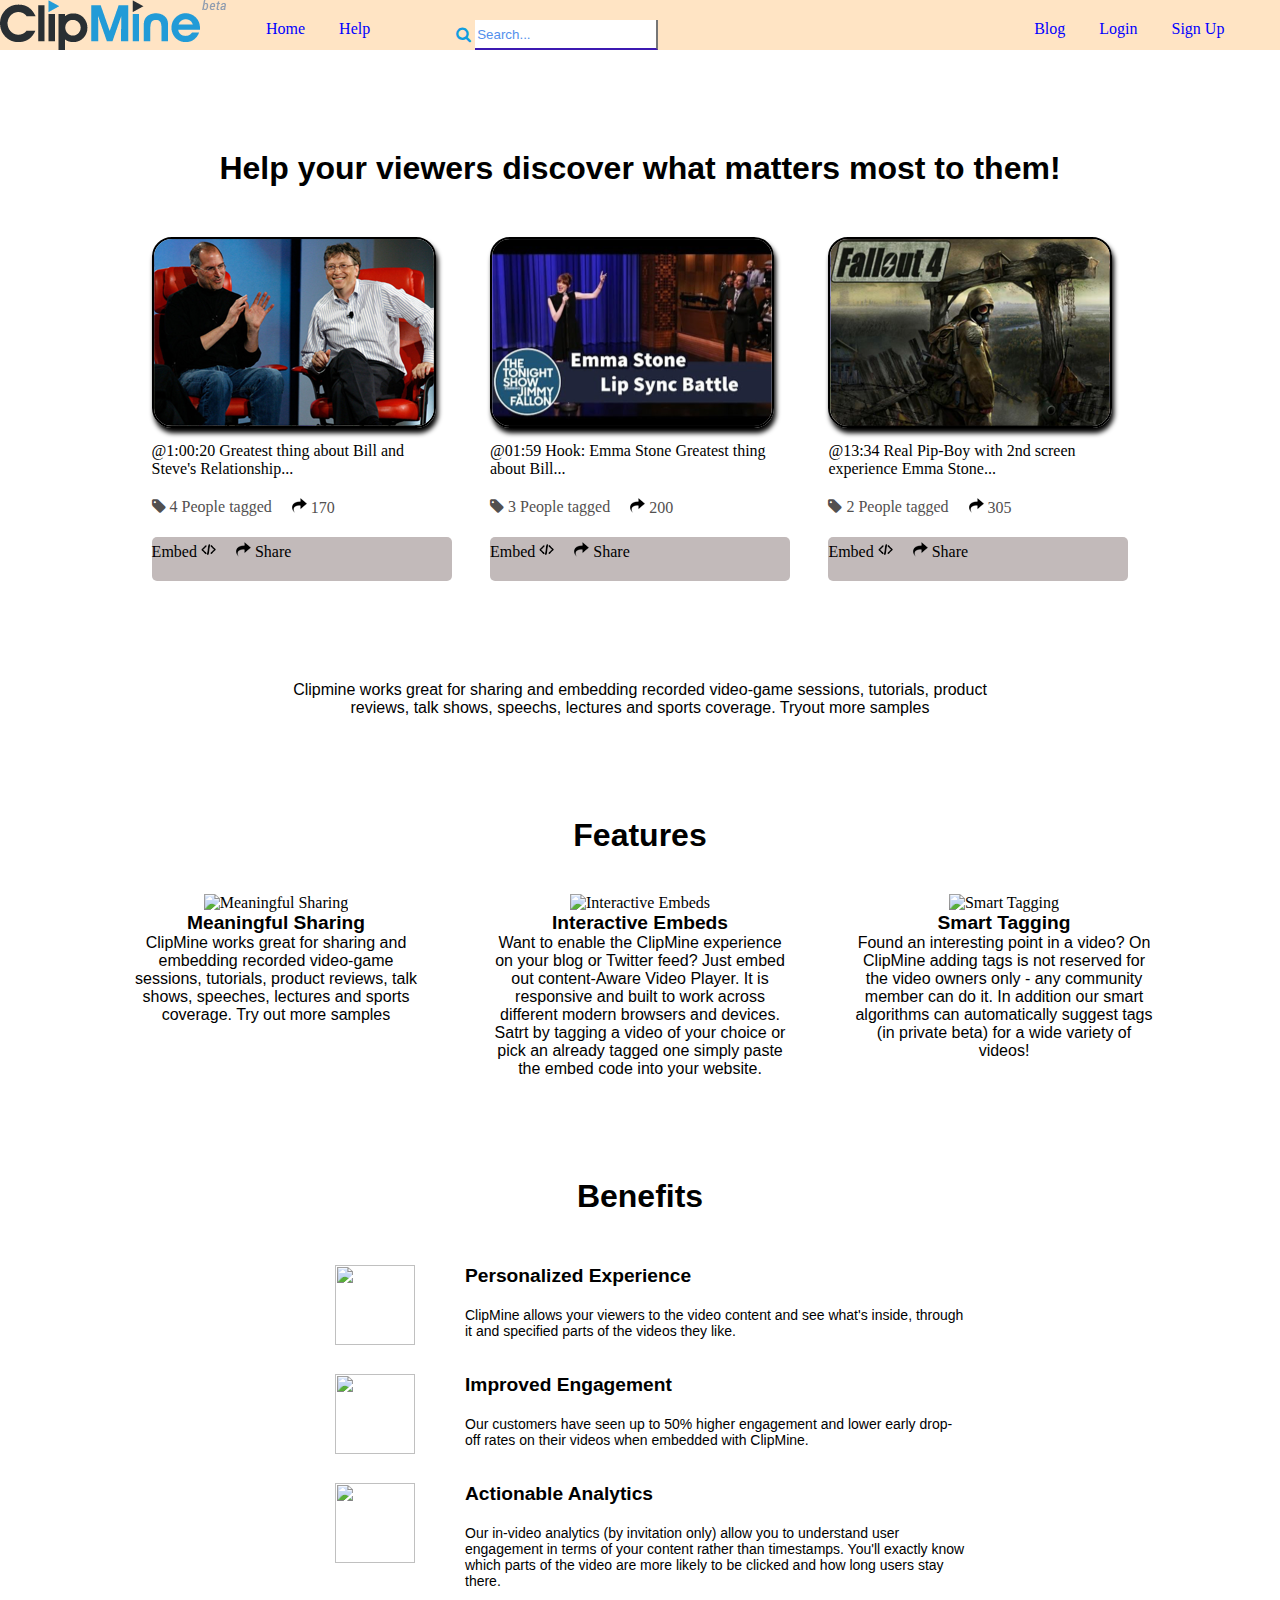
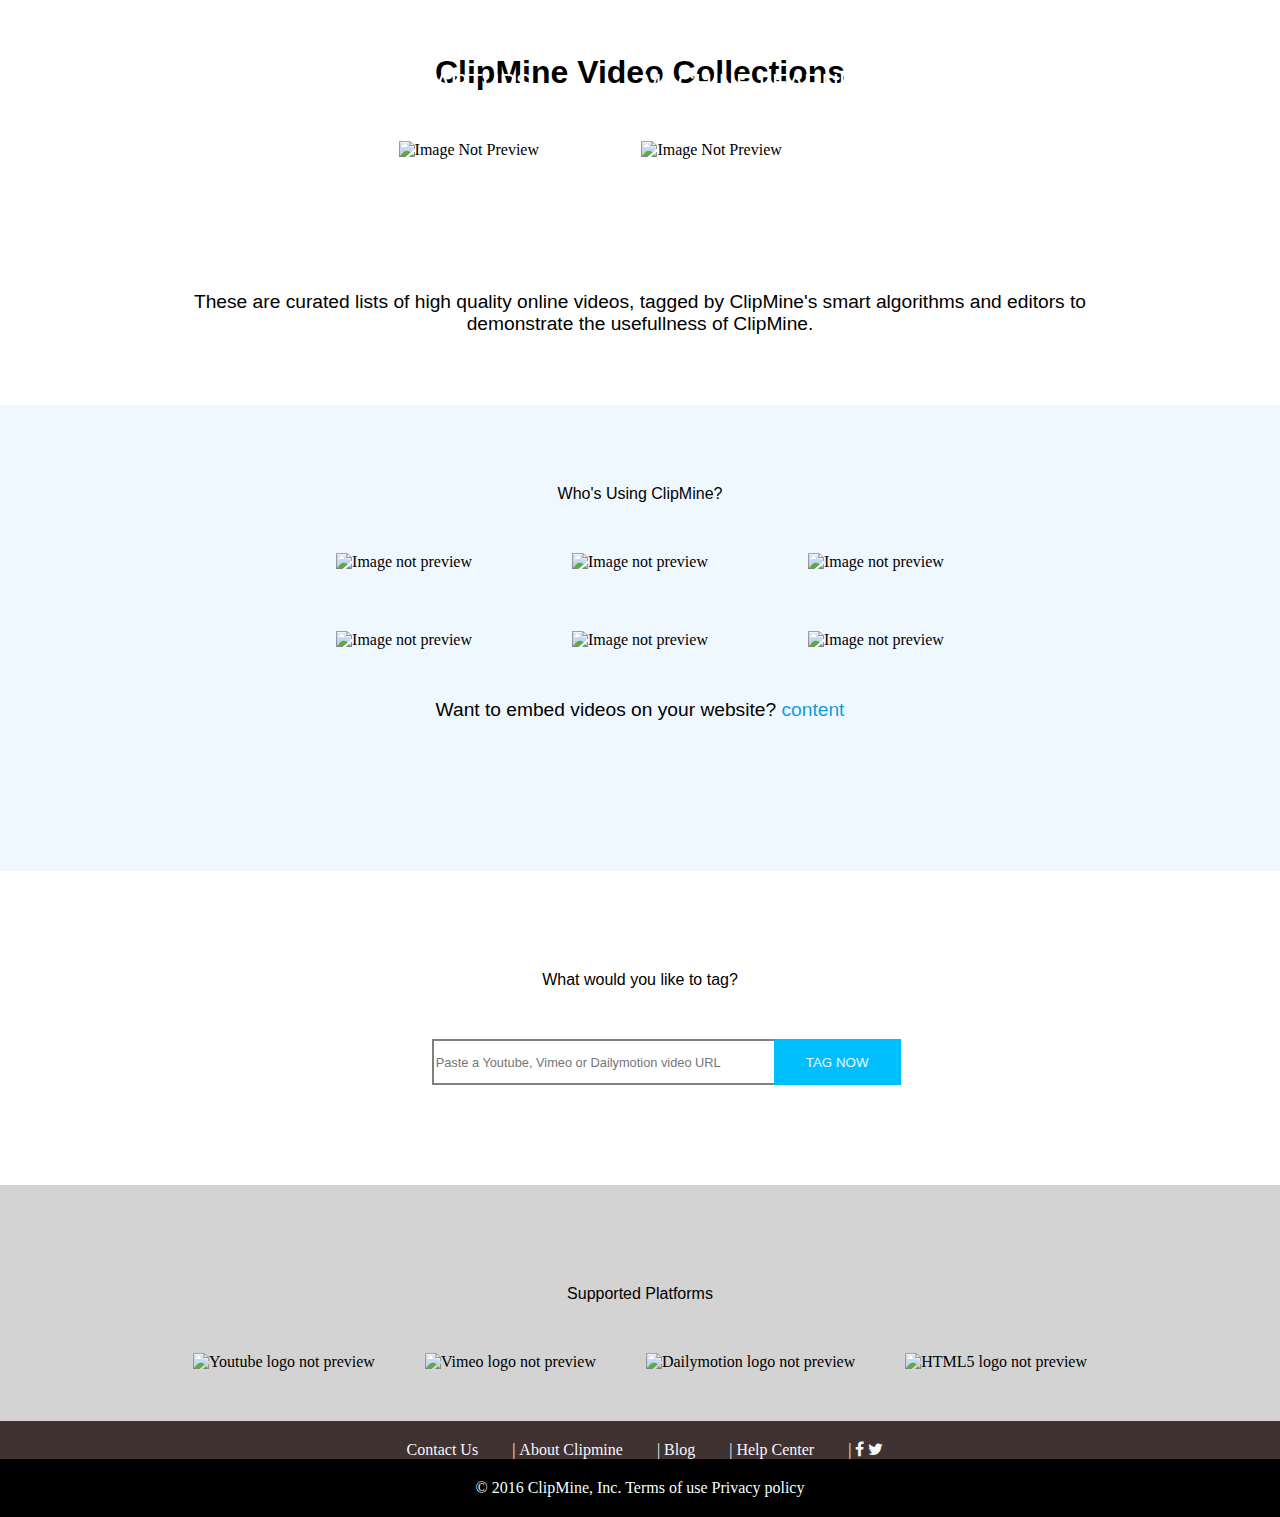
==== index.html @ 5105081b "Add files via upload" ====
<!DOCTYPE html>
<html lang="en">
  <head>
    <meta charset="UTF-8" />
    <meta http-equiv="X-UA-Compatible" content="IE=edge" />
    <meta name="author" content="Ali Ijaz" />
    <meta name="viewport" content="width=device-width, initial-scale=1.0" />
    <link rel="icon" href="embed/cm_logo_embed_66x40.png" />
    <link
      rel="stylesheet"
      href="https://cdnjs.cloudflare.com/ajax/libs/font-awesome/4.7.0/css/font-awesome.min.css"
    />
    <link rel="stylesheet" href="style.css" />
    <script src="link.js"></script>
    <title>ClipMine</title>
  </head>
  <body>
    <header class="header">
      <div class="menu-container">
        <img
          src="clipmine_logo_beta_226x50.png"
          alt="Image not preview"
          id="image-logo"
        />
        <nav class="menu-button">
          <ul>
            <li id="menu-button"><a href="#">Home</a></li>
            <li id="menu-button"><a href="#">Help</a></li>
          </ul>
        </nav>
        <form class="form-item__submit">
          <button type="submit" id="search-button">
            <li class="fa fa-search"></li>
          </button>
          <input
            type="search"
            name="search"
            placeholder="Search..."
            id="search-box"
            required
          />
        </form>
      </div>
      <div class="sign-buttons">
        <ul>
          <li><a href="#">Blog</a></li>
          <li><a href="#">Login</a></li>
          <li><a href="#">Sign Up</a></li>
        </ul>
      </div>
    </header>
    <main>
      <div class="video__des">
        <p id="container-title">
          <h6 id="heading7">Help your viewers discover what matters most to them!</h6>
        </p>
        <div class="video__boxes">
          <div class="video__box">
            <img
              src="video-gatesjobs_560x374.png"
              alt="Image not preview"
              id="image__video"
            />
            <p id="video__descrip">
              @1:00:20 Greatest thing about Bill and Steve's Relationship...
            </p>
            <div id="share__tagged">
              <div id="share__tagged__detail">
                <i class="fa fa-tag"></i> 4 People tagged
              </div>
              <div id="share__tagged__detail">
                <img
                  src="share-btn.png"
                  alt="Image not preview"
                  id="embed__img__size"
                />
                170
              </div>
            </div>
            <div id="share__tagged__color">
              <div id="share__tagged__detail">
                Embed
                <img
                  src="embed-btn.png"
                  alt="Image not preview"
                  id="embed__img__size"
                />
              </div>
              <div id="share__tagged__detail">
                <img
                  src="share-btn.png"
                  alt="Image not preview"
                  id="embed__img__size"
                />
                Share
              </div>
            </div>
          </div>
          <div class="video__box">
            <img
              src="video-emma_280x187.png"
              alt="Image not preview"
              id="image__video"
            />
            <p id="video__descrip">
              @01:59 Hook: Emma Stone Greatest thing about Bill...
            </p>
            <div id="share__tagged">
              <div id="share__tagged__detail">
                <i class="fa fa-tag"></i> 3 People tagged
              </div>
              <div id="share__tagged__detail">
                <img
                  src="share-btn.png"
                  alt="Image not preview"
                  id="embed__img__size"
                />
                200
              </div>
            </div>
            <div id="share__tagged__color">
              <div id="share__tagged__detail">
                Embed
                <img
                  src="embed-btn.png"
                  alt="Image not preview"
                  id="embed__img__size"
                />
              </div>
              <div id="share__tagged__detail">
                <img
                  src="share-btn.png"
                  alt="Image not preview"
                  id="embed__img__size"
                />
                Share
              </div>
            </div>
          </div>
          <div class="video__box">
            <img
              src="video-fallout_560x374.png"
              alt="Image not preview"
              id="image__video"
            />
            <p id="video__descrip">
              @13:34 Real Pip-Boy with 2nd screen experience Emma Stone...
            </p>
            <div id="share__tagged">
              <div id="share__tagged__detail">
                <i class="fa fa-tag"></i> 2 People tagged
              </div>
              <div id="share__tagged__detail">
                <img
                  src="share-btn.png"
                  alt="Image not preview"
                  id="embed__img__size"
                />
                305
              </div>
            </div>
            <div id="share__tagged__color">
              <div id="share__tagged__detail">
                Embed
                <img
                  src="embed-btn.png"
                  alt="Image not preview"
                  id="embed__img__size"
                />
              </div>
              <div id="share__tagged__detail">
                <img
                  src="share-btn.png"
                  alt="Image not preview"
                  id="embed__img__size"
                />
                Share
              </div>
            </div>
          </div>
        </div>
        <p id="container-title">
          Clipmine works great for sharing and embedding recorded video-game
          sessions, tutorials, product<br />
          reviews, talk shows, speechs, lectures and sports coverage. Tryout
          more samples
        </p>
      </div>
      <div class="features__container">
        <h6 id="heading7">Features</h6>
        <div class="features-container__boxes">
          <div class="feature__box">
            <img
              src="features/index-sharing_300x120.png"
              alt="Meaningful Sharing"
            />
            <h5>Meaningful Sharing</h5>
            <p id="detail-paragraph">
              ClipMine works great for sharing and embedding recorded video-game
              sessions, tutorials, product reviews, talk shows, speeches, lectures
              and sports coverage. Try out more samples
            </p>
          </div>
          <div class="feature__box">
            <img
              src="features/index-embeds_300x120.png"
              alt="Interactive Embeds"
            />
            <h5>Interactive Embeds</h5>
            <p id="detail-paragraph">
              Want to enable the ClipMine experience on your blog or Twitter feed?
              Just embed out content-Aware Video Player. It is responsive and
              built to work across different modern browsers and devices. Satrt by
              tagging a video of your choice or pick an already tagged one simply
              paste the embed code into your website.
            </p>
          </div>
          <div class="feature__box">
            <img src="features/index-tagging_300x120.png" alt="Smart Tagging" />
            <h5>Smart Tagging</h5>
            <p id="detail-paragraph">
              Found an interesting point in a video? On ClipMine adding tags is
              not reserved for the video owners only - any community member can do
              it. In addition our smart algorithms can automatically suggest tags
              (in private beta) for a wide variety of videos!
            </p>
          </div>
        </div>
      </div>
      <div class="benefits-container">
        <h6 id="heading7">Benefits</h6>
        <div class="benefits">
          <div class="benefit-image__Experience">
            <img
              src="benefits/index-benefit-personal_166x166.png"
              id="benefit-image"
            />
          </div>
          <div class="benefit-item2">
            <h5 id="benefits-heading">Personalized Experience</h5>
          </div>
          <div class="benefit-description">
            <p>
              ClipMine allows your viewers to the video content and see what's
              inside, through it and specified parts of the videos they like.
            </p>
          </div>
          <div class="benefit-image__Engagement">
            <img
              src="benefits/index-benefit-engagement_166x166.png"
              id="benefit-image"
            />
          </div>
          <div class="benefit-item2">
            <h5 id="benefits-heading">Improved Engagement</h5>
          </div>
          <div class="benefit-description">
            Our customers have seen up to 50% higher engagement and lower early
            drop-off rates on their videos when embedded with ClipMine.
          </div>
          <div class="benefit-image__Analytics">
            <img
              src="benefits/index-benefit-analytics_166x166.png"
              id="benefit-image"
            />
          </div>
          <div class="benefit-item2">
            <h5 id="benefits-heading">Actionable Analytics</h5>
          </div>
          <div class="benefit-description">
            Our in-video analytics (by invitation only) allow you to understand
            user engagement in terms of your content rather than timestamps.
            You'll exactly know which parts of the video are more likely to be
            clicked and how long users stay there.
          </div>
        </div>
      </div>
      <div class="Video-container">
        <h6 id="heading7">ClipMine Video Collections</h6>
        <div class="video__containers">
          <div class="video-container__clipmine">
            <img
              src="collections/collection-startup_460x184.png"
              alt="Image Not Preview"
              id="startup__img"
            />
            <div class="startup__detail">
              <p id="startup__detail__setting">Startups</p>
            </div>
          </div>
          <div class="Video-container__clipmine">
            <img
              src="collections/collection-ml_461x184.png"
              alt="Image Not Preview"
              id="startup__img"
            />
            <div class="startup__detail">
              <p id="startup__detail__setting">Machine Learning</p>
            </div>
          </div>
        </div>
      </div>
      <p id="clipmine__last__line">
        These are curated lists of high quality online videos, tagged by
        ClipMine's smart algorithms and editors to <br />
        demonstrate the usefullness of ClipMine.
      </p>
      <div class="content__image">
        <p id="container-title">Who's Using ClipMine?</p>
        <div class="mineclip-content__images">
          <img src="partners/partner-yc_215x94.png" alt="Image not preview" />
          <img
            src="partners/partner-blackbox_215x94.png"
            alt="Image not preview"
          />
          <img src="partners/partner-ucf_215x94.png" alt="Image not preview" />
          <img
            src="partners/partner-bothsides_215x94.png"
            alt="Image not preview"
          />
          <img src="partners/partner-cv_215x94.png" alt="Image not preview" />
          <img
            src="partners/partner-500startups_215x94.png"
            alt="Image not preview"
          />
        </div>
        <p id="container-title2">
          Want to embed videos on your website? <span id="span1">content</span>
        </p>
      </div>
      <form id="form__containers">
        <p id="container-title">What would you like to tag?</p>
        <div class="form__containers">
          <div class="form__input">
            <input
              type="url"
              name="url"
              placeholder="Paste a Youtube, Vimeo or Dailymotion video URL"
              id="input__tag"
              required
            />
          </div>
          <div class="form__input">
            <button type="submit" id="tag-now__btn">Tag Now</button>
          </div>
        </div>
      </form>
      <div class="platform">
        <p id="container-title">Supported Platforms</p>
        <div class="platforms__container">
          <div class="platform__container">
            <img
              src="platforms/platform-youtube_230x100.png"
              alt="Youtube logo not preview"
            />
          </div>
          <div class="platform__container">
            <img
              src="platforms/platform-vimeo_230x100.png"
              alt="Vimeo logo not preview"
            />
          </div>
          <div class="platform__container">
            <img
              src="platforms/platform-dailymotion_230x100.png"
              alt="Dailymotion logo not preview"
            />
          </div>
          <div class="platform__container">
            <img
              src="platforms/platform-html5_230x100.png"
              alt="HTML5 logo not preview"
            />
          </div>
        </div>
      </div>
    </main>
    <footer>
      <div class="contacts__info">
        <ul>
          <li id="contact-info">Contact Us</li>
          |
          <li id="contact-info">About Clipmine</li>
          |
          <li id="contact-info">Blog</li>
          |
          <li id="contact-info">Help Center</li>
          |
          <li id="contact-info">
            <i class="fa fa-facebook"></i> <i class="fa fa-twitter"></i>
          </li>
        </ul>
      </div>
      <div class="copyright__container">
        &copy; 2016 ClipMine, Inc. Terms of use Privacy policy
      </div>
    </footer>
  </body>
</html>
---- style.css ----
* {
  margin: 0;
}
.header {
  background-color: bisque;
}

.menu-container {
  display: flex;
  justify-content: left;
}

@media (max-width: 768px) {
  .menu-container {
    display: flex;
    flex-direction: column;
  }

  .sign-buttons {
    display: flex;
    flex-direction: column;
  }

  #image-logo {
    width: auto;
    height: auto;
  }

  .header {
    width: auto;
  }

  .video__boxes {
    display: flex;
    flex-wrap: wrap;
  }
  .video__box {
    margin-bottom: 50px;
  }

  #container-title {
    font-size: 1rem;
  }
}

nav {
  margin-top: 20px;
}
li {
  display: inline;
  margin-right: 30px;
}

a {
  color: blue;
  cursor: pointer;
  text-decoration: unset;
}

.form-item__submit {
  display: flex;
  justify-content: center;
  margin-left: 50px;
  margin-top: 20px;
  min-height: 20px;
}

#search-button {
  background: none;
  color: rgb(16, 157, 223);
  border: none;
  font-size: 1rem;
  width: 25px;
  cursor: pointer;
}

.sign-buttons {
  display: flex;
  justify-content: right;
  position: absolute !important;
  top: 20px !important;
  right: 2% !important;
  color: blue;
  cursor: pointer;
}

.container1 {
  margin-top: 0px;
}

.centered {
  position: absolute;
  top: 50%;
  left: 50%;
  transform: translate(-50%, -50%);
}

.centered {
  color: white;
  font-size: 20px;
  text-align: center;
  font-family: "Gill Sans", "Gill Sans MT", Calibri, "Trebuchet MS", sans-serif;
  line-height: 2rem;
}
.top-left-btn {
  padding: 0px;
  position: absolute;
  top: 2%;
  left: 17%;
}
.search-container {
  padding: 0px;
  position: absolute;
  top: 3%;
  left: 30%;
}
.top-right-btn {
  padding: 0px;
  position: absolute;
  top: 2%;
  right: 4%;
}
#signup-btn {
  background-color: rgb(83, 144, 236);
  width: 30%;
  height: 50px;
  border: none;
  color: white;
  font-size: 1rem;
  cursor: pointer;
}

#signup-btn:active {
  background-color: rgb(5, 77, 77);
}

#search-box {
  color: rgb(83, 144, 236);
  height: 30px;
  border-top: none;
  border-left: none;
  border-bottom: 2px double rgb(60, 25, 177);
}

#search-box::placeholder {
  color: rgb(83, 144, 236);
}

.video__des {
  margin-top: 100px;
}

.video__boxes {
  display: flex;
  justify-content: center;
  gap: 3%;
  margin-top: 50px;
  margin-bottom: 100px;
}

.video__box {
  width: 300px;
}

#image__video {
  border: 2px solid black;
  box-shadow: 2px 5px 5px black;
  border-radius: 20px;
}

#video__descrip {
  margin-top: 10px;
}

#share__tagged {
  display: flex;
  gap: 20px;
  margin-top: 20px;
  color: rgb(82, 80, 80);
}

#share__tagged__color {
  display: flex;
  gap: 20px;
  margin-top: 20px;
  background-color: rgb(194, 186, 186);
  padding-top: 5px;
  padding-bottom: 20px;
  border-radius: 5px;
  cursor: pointer;
}

#embed__img__size {
  width: 15px;
  height: 15px;
}

.features__container {
  margin-top: 100px;
}

.features-container__boxes {
  display: flex;
  justify-content: center;
  margin-top: 40px;
  gap: 5%;
}

@media (max-width: 768px) {
  .features-container__boxes {
    display: flex;
    flex-wrap: wrap;
  }

  .feature__box {
    margin-top: 50px;
  }
}

.feature__box {
  width: 300px;
  text-align: center;
}

#detail-paragraph {
  text-align: center;
  font-family: "Gill Sans", "Gill Sans MT", Calibri, "Trebuchet MS", sans-serif;
  font-size: 1rem;
}

h5 {
  text-align: center;
  font-size: 1.2rem;
  font-family: "Gill Sans", "Gill Sans MT", Calibri, "Trebuchet MS", sans-serif;
}

.benefits-container {
  margin-top: 100px;
}

#benefits-heading {
  text-align: left;
}

h6 {
  text-align: center;
  font-size: 2rem;
  font-family: "Gill Sans", "Gill Sans MT", Calibri, "Trebuchet MS", sans-serif;
}

.benefits {
  display: grid;
  grid-template-columns: 100px 500px;
  justify-content: center;
  column-gap: 50px;
  row-gap: 20px;
  margin-top: 50px;
  margin-bottom: 50px;
}

@media (max-width: 768px) {
  .benefits {
    display: flex;
    flex-wrap: wrap;
    width: 500px;
    margin: auto;
    margin-top: 50px !important;
    text-align: center;
  }
}

.benefit-image__Experience {
  grid-row-start: 1;
  grid-row-end: 3;
  justify-self: end;
}

.benefit-image__Engagement {
  grid-row-start: 3;
  grid-row-end: 5;
  justify-self: end;
}

.benefit-image__Analytics {
  grid-row-start: 5;
  grid-row-end: 7;
  justify-self: end;
}

.benefit-description {
  font-size: 14px;
  font-family: "Gill Sans", "Gill Sans MT", Calibri, "Trebuchet MS", sans-serif;
  padding-bottom: 15px;
}

#benefit-image {
  width: 80px;
  height: 80px;
}

.video__containers {
  justify-content: center;
  display: flex;
  align-items: center;
  margin-top: 50px;
  gap: 8%;
  /* width: auto; */
}

@media (max-width: 768px) {
  .video__containers {
    display: grid;
    grid-template-rows: auto;
    row-gap: 50%;
  }
}

#heading7 {
  text-align: center;
}

#startup__img {
  height: 150px;
  width: 350px;
}

#startup__detail__setting {
  margin-top: -90px;
  color: white;
  text-align: center;
  text-transform: uppercase;
  font-family: "Gill Sans", "Gill Sans MT", Calibri, "Trebuchet MS", sans-serif;
  font-size: 1.5rem;
}

#clipmine__last__line {
  margin-top: 150px;
  margin-bottom: 70px;
  text-align: center;
  font-family: "Gill Sans", "Gill Sans MT", Calibri, "Trebuchet MS", sans-serif;
  font-size: 1.2rem;
}

#container-title {
  text-align: center;
  font-family: "Gill Sans", "Gill Sans MT", Calibri, "Trebuchet MS", sans-serif;
  font-size: 1rem;
  margin-bottom: 50px;
  user-select: none;
}

#container-title2 {
  text-align: center;
  font-family: "Gill Sans", "Gill Sans MT", Calibri, "Trebuchet MS", sans-serif;
  font-size: 1.2rem;
  margin-top: 50px;
}

#span1 {
  color: rgb(16, 157, 223);
  cursor: pointer;
}

.content__image {
  background-color: aliceblue;
  padding-top: 80px;
  padding-bottom: 150px;
}

.mineclip-content__images {
  display: grid;
  grid-template-columns: auto auto auto;
  justify-content: center;
  column-gap: 100px;
  row-gap: 60px;
}

@media (max-width: 768px) {
  .mineclip-content__images {
    display: flex;
    flex-direction: column;
    align-items: center;
  }

  .mineclip-content__images > img {
    width: 250px;
    height: 150px;
  }
}

#container-title3 {
  text-align: center;
}

#form__containers {
  margin-top: 100px;
  margin-bottom: 100px;
}

.form__containers {
  display: flex;
  justify-content: center;
  gap: 127px;
}

#input__tag {
  height: 40px;
  width: 170%;
  border: 2px solid gray;
  font-size: 1rem;
}

#input__tag::placeholder {
  font-size: 0.8rem;
}

#tag-now__btn {
  height: 46px;
  width: 170%;
  background-color: deepskyblue;
  border: none;
  text-transform: uppercase;
  color: aliceblue;
  cursor: pointer;
}

#tag-now__btn:active {
  background-color: aqua;
}

.platform {
  justify-content: center;
  background-color: lightgray;
  padding-top: 100px;
  padding-bottom: 50px;
}

.platforms__container {
  display: flex;
  margin-top: 50px;
  justify-content: center;
  gap: 50px;
}

@media (max-width: 768px) {
  .platforms__container {
    display: flex;
    flex-wrap: wrap;
    gap: 5;
  }
}

.contacts__info {
  display: flex;
  justify-content: center;
  background-color: rgb(65, 50, 50);
  color: rgb(247, 247, 252);
  padding-top: 20px;
  padding-bottom: 0px;
}

@media (max-width: 768px) {
  .contacts__info {
    display: flex;
    flex-wrap: wrap;
  }
}

#contact-info {
  display: inline-block;
  cursor: pointer;
}

.copyright__container {
  padding-top: 20px;
  padding-bottom: 20px;
  background-color: black;
  color: azure;
  text-align: center;
}

img {
  user-select: none;
}
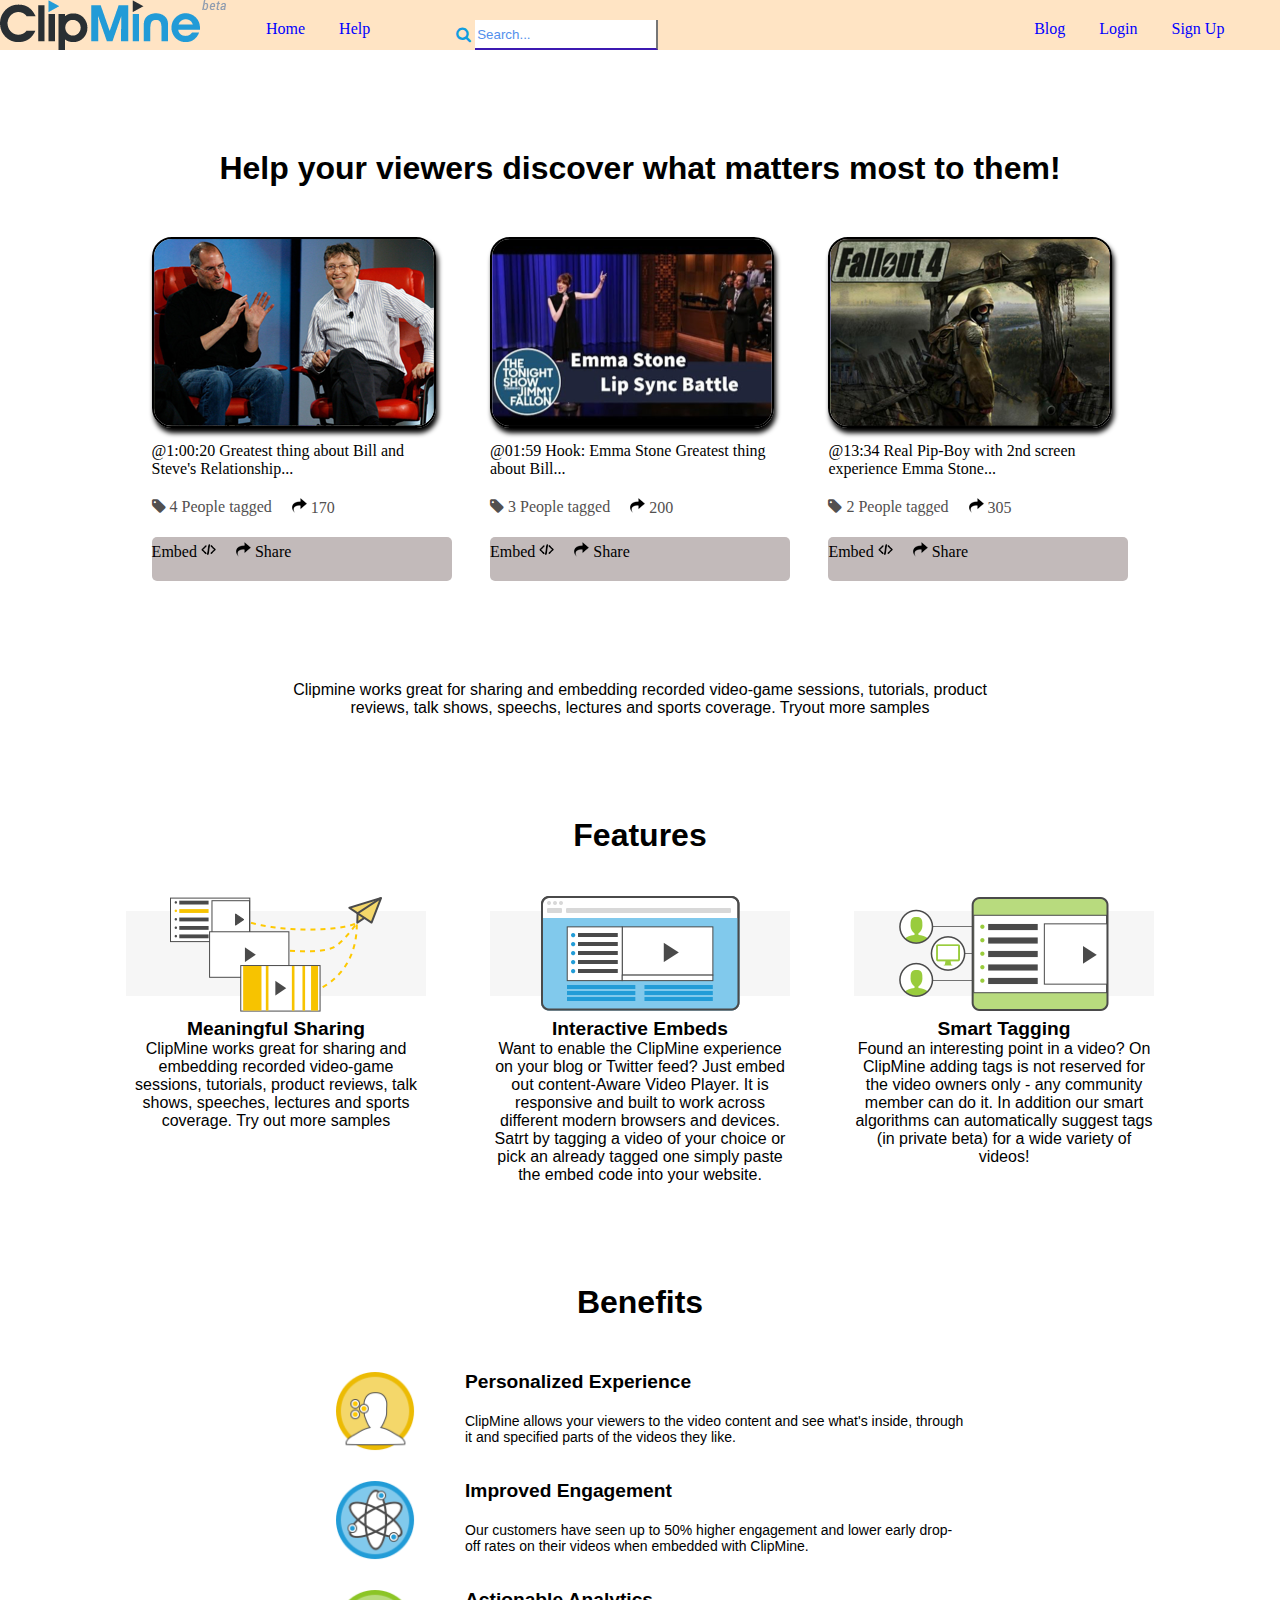
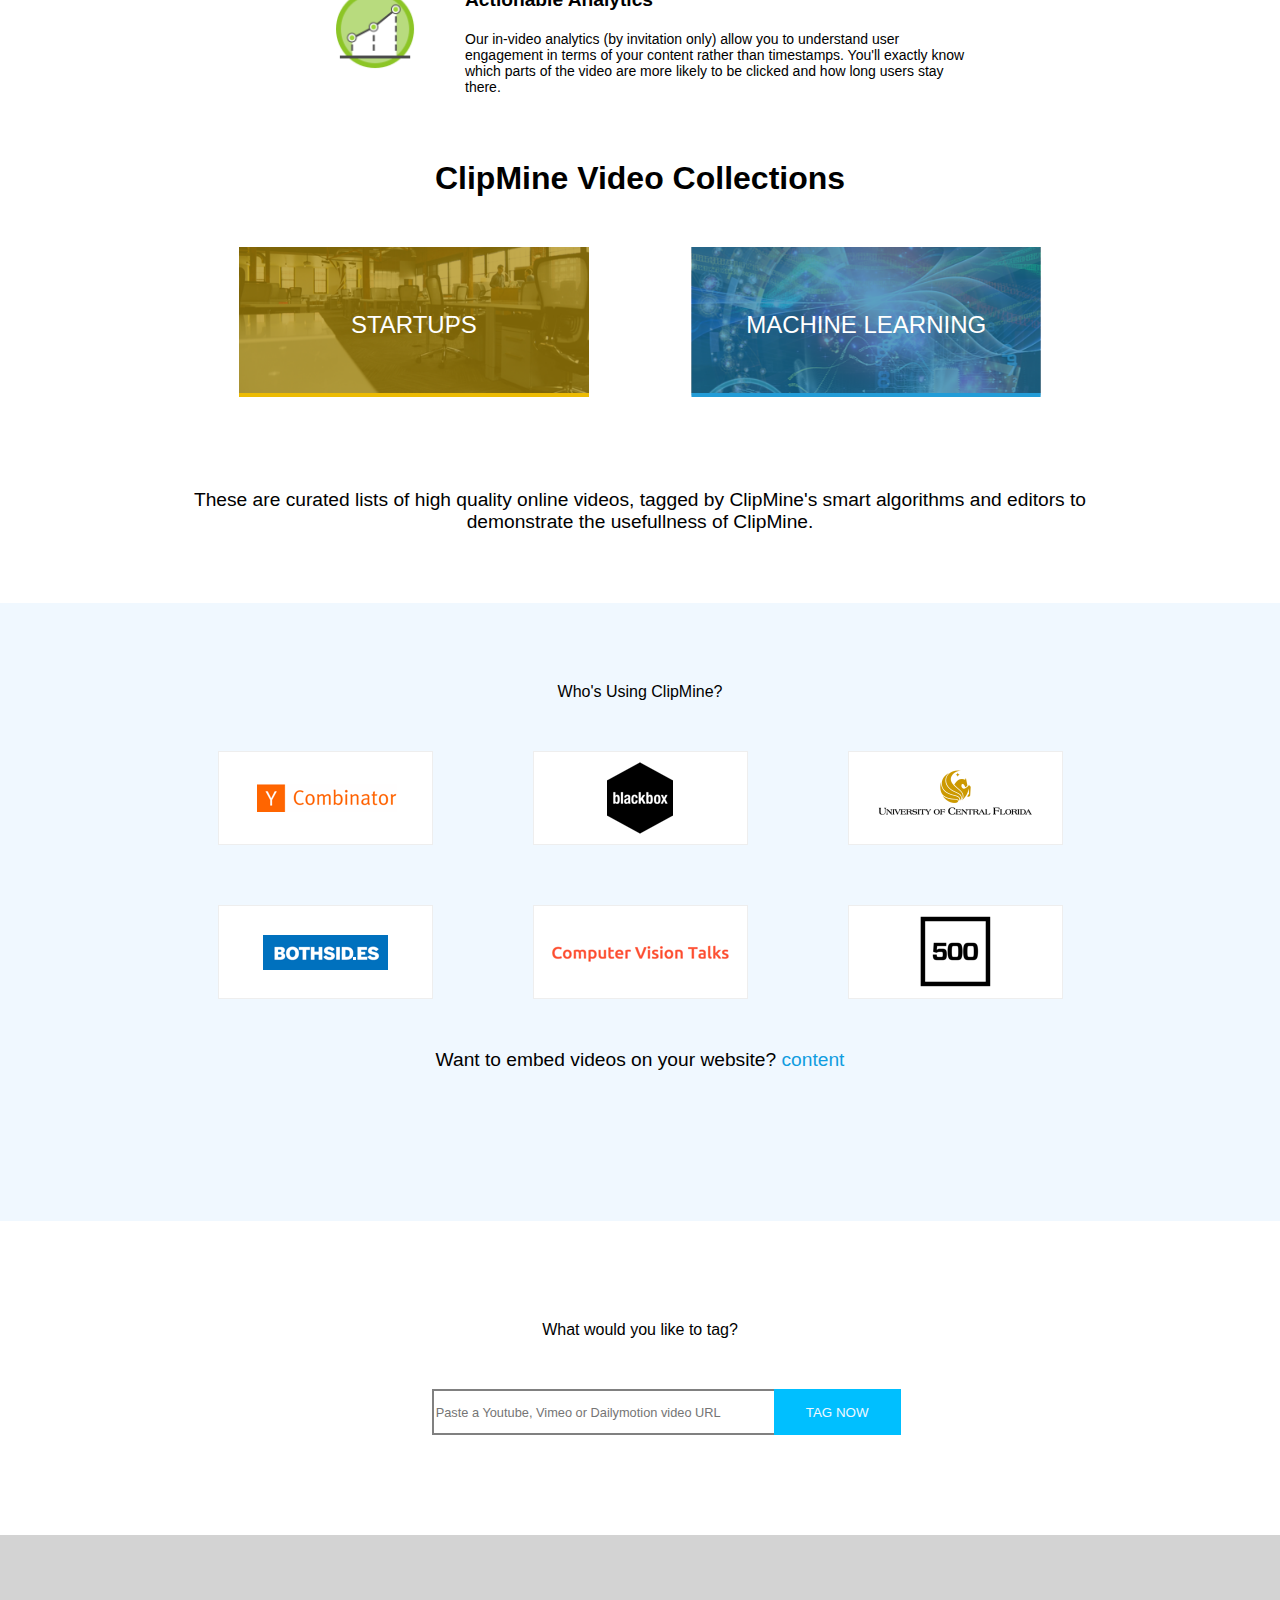
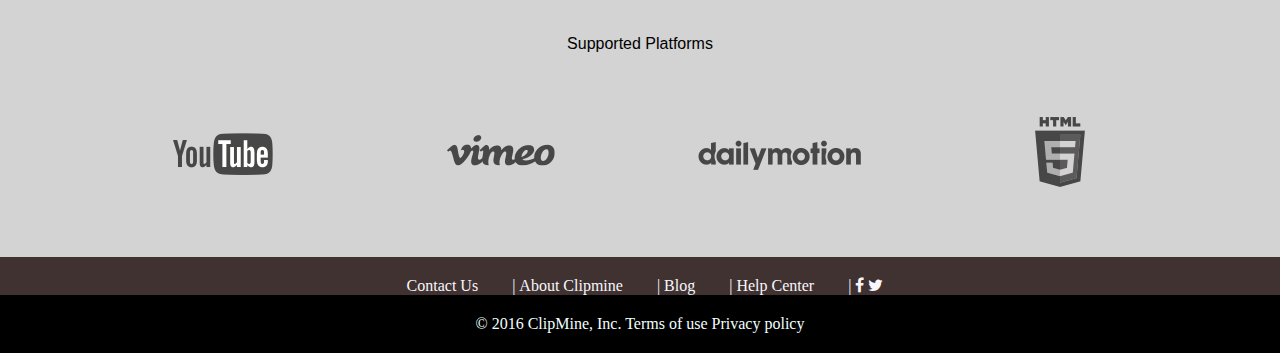
==== commit 6eea5a49: "intial changes" ====
--- a/index.html
+++ b/index.html
@@ -1,399 +1,397 @@
-<!DOCTYPE html>
-<html lang="en">
-  <head>
-    <meta charset="UTF-8" />
-    <meta http-equiv="X-UA-Compatible" content="IE=edge" />
-    <meta name="author" content="Ali Ijaz" />
-    <meta name="viewport" content="width=device-width, initial-scale=1.0" />
-    <link rel="icon" href="embed/cm_logo_embed_66x40.png" />
-    <link
-      rel="stylesheet"
-      href="https://cdnjs.cloudflare.com/ajax/libs/font-awesome/4.7.0/css/font-awesome.min.css"
-    />
-    <link rel="stylesheet" href="style.css" />
-    <script src="link.js"></script>
-    <title>ClipMine</title>
-  </head>
-  <body>
-    <header class="header">
-      <div class="menu-container">
-        <img
-          src="clipmine_logo_beta_226x50.png"
-          alt="Image not preview"
-          id="image-logo"
-        />
-        <nav class="menu-button">
-          <ul>
-            <li id="menu-button"><a href="#">Home</a></li>
-            <li id="menu-button"><a href="#">Help</a></li>
-          </ul>
-        </nav>
-        <form class="form-item__submit">
-          <button type="submit" id="search-button">
-            <li class="fa fa-search"></li>
-          </button>
-          <input
-            type="search"
-            name="search"
-            placeholder="Search..."
-            id="search-box"
-            required
-          />
-        </form>
-      </div>
-      <div class="sign-buttons">
-        <ul>
-          <li><a href="#">Blog</a></li>
-          <li><a href="#">Login</a></li>
-          <li><a href="#">Sign Up</a></li>
-        </ul>
-      </div>
-    </header>
-    <main>
-      <div class="video__des">
-        <p id="container-title">
-          <h6 id="heading7">Help your viewers discover what matters most to them!</h6>
-        </p>
-        <div class="video__boxes">
-          <div class="video__box">
-            <img
-              src="video-gatesjobs_560x374.png"
-              alt="Image not preview"
-              id="image__video"
-            />
-            <p id="video__descrip">
-              @1:00:20 Greatest thing about Bill and Steve's Relationship...
-            </p>
-            <div id="share__tagged">
-              <div id="share__tagged__detail">
-                <i class="fa fa-tag"></i> 4 People tagged
-              </div>
-              <div id="share__tagged__detail">
-                <img
-                  src="share-btn.png"
-                  alt="Image not preview"
-                  id="embed__img__size"
-                />
-                170
-              </div>
-            </div>
-            <div id="share__tagged__color">
-              <div id="share__tagged__detail">
-                Embed
-                <img
-                  src="embed-btn.png"
-                  alt="Image not preview"
-                  id="embed__img__size"
-                />
-              </div>
-              <div id="share__tagged__detail">
-                <img
-                  src="share-btn.png"
-                  alt="Image not preview"
-                  id="embed__img__size"
-                />
-                Share
-              </div>
-            </div>
-          </div>
-          <div class="video__box">
-            <img
-              src="video-emma_280x187.png"
-              alt="Image not preview"
-              id="image__video"
-            />
-            <p id="video__descrip">
-              @01:59 Hook: Emma Stone Greatest thing about Bill...
-            </p>
-            <div id="share__tagged">
-              <div id="share__tagged__detail">
-                <i class="fa fa-tag"></i> 3 People tagged
-              </div>
-              <div id="share__tagged__detail">
-                <img
-                  src="share-btn.png"
-                  alt="Image not preview"
-                  id="embed__img__size"
-                />
-                200
-              </div>
-            </div>
-            <div id="share__tagged__color">
-              <div id="share__tagged__detail">
-                Embed
-                <img
-                  src="embed-btn.png"
-                  alt="Image not preview"
-                  id="embed__img__size"
-                />
-              </div>
-              <div id="share__tagged__detail">
-                <img
-                  src="share-btn.png"
-                  alt="Image not preview"
-                  id="embed__img__size"
-                />
-                Share
-              </div>
-            </div>
-          </div>
-          <div class="video__box">
-            <img
-              src="video-fallout_560x374.png"
-              alt="Image not preview"
-              id="image__video"
-            />
-            <p id="video__descrip">
-              @13:34 Real Pip-Boy with 2nd screen experience Emma Stone...
-            </p>
-            <div id="share__tagged">
-              <div id="share__tagged__detail">
-                <i class="fa fa-tag"></i> 2 People tagged
-              </div>
-              <div id="share__tagged__detail">
-                <img
-                  src="share-btn.png"
-                  alt="Image not preview"
-                  id="embed__img__size"
-                />
-                305
-              </div>
-            </div>
-            <div id="share__tagged__color">
-              <div id="share__tagged__detail">
-                Embed
-                <img
-                  src="embed-btn.png"
-                  alt="Image not preview"
-                  id="embed__img__size"
-                />
-              </div>
-              <div id="share__tagged__detail">
-                <img
-                  src="share-btn.png"
-                  alt="Image not preview"
-                  id="embed__img__size"
-                />
-                Share
-              </div>
-            </div>
-          </div>
-        </div>
-        <p id="container-title">
-          Clipmine works great for sharing and embedding recorded video-game
-          sessions, tutorials, product<br />
-          reviews, talk shows, speechs, lectures and sports coverage. Tryout
-          more samples
-        </p>
-      </div>
-      <div class="features__container">
-        <h6 id="heading7">Features</h6>
-        <div class="features-container__boxes">
-          <div class="feature__box">
-            <img
-              src="features/index-sharing_300x120.png"
-              alt="Meaningful Sharing"
-            />
-            <h5>Meaningful Sharing</h5>
-            <p id="detail-paragraph">
-              ClipMine works great for sharing and embedding recorded video-game
-              sessions, tutorials, product reviews, talk shows, speeches, lectures
-              and sports coverage. Try out more samples
-            </p>
-          </div>
-          <div class="feature__box">
-            <img
-              src="features/index-embeds_300x120.png"
-              alt="Interactive Embeds"
-            />
-            <h5>Interactive Embeds</h5>
-            <p id="detail-paragraph">
-              Want to enable the ClipMine experience on your blog or Twitter feed?
-              Just embed out content-Aware Video Player. It is responsive and
-              built to work across different modern browsers and devices. Satrt by
-              tagging a video of your choice or pick an already tagged one simply
-              paste the embed code into your website.
-            </p>
-          </div>
-          <div class="feature__box">
-            <img src="features/index-tagging_300x120.png" alt="Smart Tagging" />
-            <h5>Smart Tagging</h5>
-            <p id="detail-paragraph">
-              Found an interesting point in a video? On ClipMine adding tags is
-              not reserved for the video owners only - any community member can do
-              it. In addition our smart algorithms can automatically suggest tags
-              (in private beta) for a wide variety of videos!
-            </p>
-          </div>
-        </div>
-      </div>
-      <div class="benefits-container">
-        <h6 id="heading7">Benefits</h6>
-        <div class="benefits">
-          <div class="benefit-image__Experience">
-            <img
-              src="benefits/index-benefit-personal_166x166.png"
-              id="benefit-image"
-            />
-          </div>
-          <div class="benefit-item2">
-            <h5 id="benefits-heading">Personalized Experience</h5>
-          </div>
-          <div class="benefit-description">
-            <p>
-              ClipMine allows your viewers to the video content and see what's
-              inside, through it and specified parts of the videos they like.
-            </p>
-          </div>
-          <div class="benefit-image__Engagement">
-            <img
-              src="benefits/index-benefit-engagement_166x166.png"
-              id="benefit-image"
-            />
-          </div>
-          <div class="benefit-item2">
-            <h5 id="benefits-heading">Improved Engagement</h5>
-          </div>
-          <div class="benefit-description">
-            Our customers have seen up to 50% higher engagement and lower early
-            drop-off rates on their videos when embedded with ClipMine.
-          </div>
-          <div class="benefit-image__Analytics">
-            <img
-              src="benefits/index-benefit-analytics_166x166.png"
-              id="benefit-image"
-            />
-          </div>
-          <div class="benefit-item2">
-            <h5 id="benefits-heading">Actionable Analytics</h5>
-          </div>
-          <div class="benefit-description">
-            Our in-video analytics (by invitation only) allow you to understand
-            user engagement in terms of your content rather than timestamps.
-            You'll exactly know which parts of the video are more likely to be
-            clicked and how long users stay there.
-          </div>
-        </div>
-      </div>
-      <div class="Video-container">
-        <h6 id="heading7">ClipMine Video Collections</h6>
-        <div class="video__containers">
-          <div class="video-container__clipmine">
-            <img
-              src="collections/collection-startup_460x184.png"
-              alt="Image Not Preview"
-              id="startup__img"
-            />
-            <div class="startup__detail">
-              <p id="startup__detail__setting">Startups</p>
-            </div>
-          </div>
-          <div class="Video-container__clipmine">
-            <img
-              src="collections/collection-ml_461x184.png"
-              alt="Image Not Preview"
-              id="startup__img"
-            />
-            <div class="startup__detail">
-              <p id="startup__detail__setting">Machine Learning</p>
-            </div>
-          </div>
-        </div>
-      </div>
-      <p id="clipmine__last__line">
-        These are curated lists of high quality online videos, tagged by
-        ClipMine's smart algorithms and editors to <br />
-        demonstrate the usefullness of ClipMine.
-      </p>
-      <div class="content__image">
-        <p id="container-title">Who's Using ClipMine?</p>
-        <div class="mineclip-content__images">
-          <img src="partners/partner-yc_215x94.png" alt="Image not preview" />
-          <img
-            src="partners/partner-blackbox_215x94.png"
-            alt="Image not preview"
-          />
-          <img src="partners/partner-ucf_215x94.png" alt="Image not preview" />
-          <img
-            src="partners/partner-bothsides_215x94.png"
-            alt="Image not preview"
-          />
-          <img src="partners/partner-cv_215x94.png" alt="Image not preview" />
-          <img
-            src="partners/partner-500startups_215x94.png"
-            alt="Image not preview"
-          />
-        </div>
-        <p id="container-title2">
-          Want to embed videos on your website? <span id="span1">content</span>
-        </p>
-      </div>
-      <form id="form__containers">
-        <p id="container-title">What would you like to tag?</p>
-        <div class="form__containers">
-          <div class="form__input">
-            <input
-              type="url"
-              name="url"
-              placeholder="Paste a Youtube, Vimeo or Dailymotion video URL"
-              id="input__tag"
-              required
-            />
-          </div>
-          <div class="form__input">
-            <button type="submit" id="tag-now__btn">Tag Now</button>
-          </div>
-        </div>
-      </form>
-      <div class="platform">
-        <p id="container-title">Supported Platforms</p>
-        <div class="platforms__container">
-          <div class="platform__container">
-            <img
-              src="platforms/platform-youtube_230x100.png"
-              alt="Youtube logo not preview"
-            />
-          </div>
-          <div class="platform__container">
-            <img
-              src="platforms/platform-vimeo_230x100.png"
-              alt="Vimeo logo not preview"
-            />
-          </div>
-          <div class="platform__container">
-            <img
-              src="platforms/platform-dailymotion_230x100.png"
-              alt="Dailymotion logo not preview"
-            />
-          </div>
-          <div class="platform__container">
-            <img
-              src="platforms/platform-html5_230x100.png"
-              alt="HTML5 logo not preview"
-            />
-          </div>
-        </div>
-      </div>
-    </main>
-    <footer>
-      <div class="contacts__info">
-        <ul>
-          <li id="contact-info">Contact Us</li>
-          |
-          <li id="contact-info">About Clipmine</li>
-          |
-          <li id="contact-info">Blog</li>
-          |
-          <li id="contact-info">Help Center</li>
-          |
-          <li id="contact-info">
-            <i class="fa fa-facebook"></i> <i class="fa fa-twitter"></i>
-          </li>
-        </ul>
-      </div>
-      <div class="copyright__container">
-        &copy; 2016 ClipMine, Inc. Terms of use Privacy policy
-      </div>
-    </footer>
-  </body>
-</html>
+<!DOCTYPE html>
+<html lang="en">
+  <head>
+    <meta charset="UTF-8" />
+    <meta http-equiv="X-UA-Compatible" content="IE=edge" />
+    <meta name="author" content="Ali Ijaz" />
+    <meta name="viewport" content="width=device-width, initial-scale=1.0" />
+    <link rel="icon" href="embed/cm_logo_embed_66x40.png" />
+    <link
+      rel="stylesheet"
+      href="https://cdnjs.cloudflare.com/ajax/libs/font-awesome/4.7.0/css/font-awesome.min.css"
+    />
+    <link rel="stylesheet" href="style.css" />
+    <title>ClipMine</title>
+  </head>
+  <body>
+    <header class="header">
+      <div class="menu-container">
+        <img
+          src="clipmine_logo_beta_226x50.png"
+          alt="Image not preview"
+          id="image-logo"
+        />
+        <nav class="menu-button">
+          <ul>
+            <li id="menu-button"><a href="#">Home</a></li>
+            <li id="menu-button"><a href="#">Help</a></li>
+          </ul>
+        </nav>
+        <form class="form-item__submit">
+          <button type="submit" id="search-button">
+            <li class="fa fa-search"></li>
+          </button>
+          <input
+            type="search"
+            name="search"
+            placeholder="Search..."
+            id="search-box"
+            required
+          />
+        </form>
+      </div>
+      <div class="sign-buttons">
+        <ul>
+          <li><a href="#">Blog</a></li>
+          <li><a href="#">Login</a></li>
+          <li><a href="#">Sign Up</a></li>
+        </ul>
+      </div>
+    </header>
+    <main>
+      <div class="video__des">
+        <p id="container-title">
+          <h6 id="heading7">Help your viewers discover what matters most to them!</h6>
+        </p>
+        <div class="video__boxes">
+          <div class="video__box">
+            <img
+              src="video-gatesjobs_560x374.png"
+              alt="Image not preview"
+              id="image__video"
+            />
+            <p id="video__descrip">
+              @1:00:20 Greatest thing about Bill and Steve's Relationship...
+            </p>
+            <div id="share__tagged">
+              <div id="share__tagged__detail">
+                <i class="fa fa-tag"></i> 4 People tagged
+              </div>
+              <div id="share__tagged__detail">
+                <img
+                  src="share-btn.png"
+                  alt="Image not preview"
+                  id="embed__img__size"
+                />
+                170
+              </div>
+            </div>
+            <div id="share__tagged__color">
+              <div id="share__tagged__detail">
+                Embed
+                <img
+                  src="embed-btn.png"
+                  alt="Image not preview"
+                  id="embed__img__size"
+                />
+              </div>
+              <div id="share__tagged__detail">
+                <img
+                  src="share-btn.png"
+                  alt="Image not preview"
+                  id="embed__img__size"
+                />
+                Share
+              </div>
+            </div>
+          </div>
+          <div class="video__box">
+            <img
+              src="video-emma_280x187.png"
+              alt="Image not preview"
+              id="image__video"
+            />
+            <p id="video__descrip">
+              @01:59 Hook: Emma Stone Greatest thing about Bill...
+            </p>
+            <div id="share__tagged">
+              <div id="share__tagged__detail">
+                <i class="fa fa-tag"></i> 3 People tagged
+              </div>
+              <div id="share__tagged__detail">
+                <img
+                  src="share-btn.png"
+                  alt="Image not preview"
+                  id="embed__img__size"
+                />
+                200
+              </div>
+            </div>
+            <div id="share__tagged__color">
+              <div id="share__tagged__detail">
+                Embed
+                <img
+                  src="embed-btn.png"
+                  alt="Image not preview"
+                  id="embed__img__size"
+                />
+              </div>
+              <div id="share__tagged__detail">
+                <img
+                  src="share-btn.png"
+                  alt="Image not preview"
+                  id="embed__img__size"
+                />
+                Share
+              </div>
+            </div>
+          </div>
+          <div class="video__box">
+            <img
+              src="video-fallout_560x374.png"
+              alt="Image not preview"
+              id="image__video"
+            />
+            <p id="video__descrip">
+              @13:34 Real Pip-Boy with 2nd screen experience Emma Stone...
+            </p>
+            <div id="share__tagged">
+              <div id="share__tagged__detail">
+                <i class="fa fa-tag"></i> 2 People tagged
+              </div>
+              <div id="share__tagged__detail">
+                <img
+                  src="share-btn.png"
+                  alt="Image not preview"
+                  id="embed__img__size"
+                />
+                305
+              </div>
+            </div>
+            <div id="share__tagged__color">
+              <div id="share__tagged__detail">
+                Embed
+                <img
+                  src="embed-btn.png"
+                  alt="Image not preview"
+                  id="embed__img__size"
+                />
+              </div>
+              <div id="share__tagged__detail">
+                <img
+                  src="share-btn.png"
+                  alt="Image not preview"
+                  id="embed__img__size"
+                />
+                Share
+              </div>
+            </div>
+          </div>
+        </div>
+        <p id="container-title">
+          Clipmine works great for sharing and embedding recorded video-game
+          sessions, tutorials, product<br />
+          reviews, talk shows, speechs, lectures and sports coverage. Tryout
+          more samples
+        </p>
+      </div>
+    <div class="features__container">
+      <h6 id="heading7">Features</h6>
+      <div class="features-container__boxes">
+        <div class="feature__box">
+          <img
+            src="features/index-sharing_300x120.png"
+            alt="Meaningful Sharing"
+          />
+          <h5>Meaningful Sharing</h5>
+          <p id="detail-paragraph">
+            ClipMine works great for sharing and embedding recorded video-game
+            sessions, tutorials, product reviews, talk shows, speeches, lectures
+            and sports coverage. Try out more samples
+          </p>
+        </div>
+        <div class="feature__box">
+          <img
+            src="features/index-embeds_300x120.png"
+            alt="Interactive Embeds"
+          />
+          <h5>Interactive Embeds</h5>
+          <p id="detail-paragraph">
+            Want to enable the ClipMine experience on your blog or Twitter feed?
+            Just embed out content-Aware Video Player. It is responsive and
+            built to work across different modern browsers and devices. Satrt by
+            tagging a video of your choice or pick an already tagged one simply
+            paste the embed code into your website.
+          </p>
+        </div>
+        <div class="feature__box">
+          <img src="features/index-tagging_300x120.png" alt="Smart Tagging" />
+          <h5>Smart Tagging</h5>
+          <p id="detail-paragraph">
+            Found an interesting point in a video? On ClipMine adding tags is
+            not reserved for the video owners only - any community member can do
+            it. In addition our smart algorithms can automatically suggest tags
+            (in private beta) for a wide variety of videos!
+          </p>
+        </div>
+      </div>
+    </div>
+    <div class="benefits-container">
+      <h6 id="heading7">Benefits</h6>
+      <div class="benefits">
+        <div class="benefit-image__Experience">
+          <img
+            src="benefits/index-benefit-personal_166x166.png"
+            id="benefit-image"
+          />
+        </div>
+        <div class="benefit-item2">
+          <h5 id="benefits-heading">Personalized Experience</h5>
+        </div>
+        <div class="benefit-description">
+          <p>
+            ClipMine allows your viewers to the video content and see what's
+            inside, through it and specified parts of the videos they like.
+          </p>
+        </div>
+        <div class="benefit-image__Engagement">
+          <img
+            src="benefits/index-benefit-engagement_166x166.png"
+            id="benefit-image"
+          />
+        </div>
+        <div class="benefit-item2">
+          <h5 id="benefits-heading">Improved Engagement</h5>
+        </div>
+        <div class="benefit-description">
+          Our customers have seen up to 50% higher engagement and lower early
+          drop-off rates on their videos when embedded with ClipMine.
+        </div>
+        <div class="benefit-image__Analytics">
+          <img
+            src="benefits/index-benefit-analytics_166x166.png"
+            id="benefit-image"
+          />
+        </div>
+        <div class="benefit-item2">
+          <h5 id="benefits-heading">Actionable Analytics</h5>
+        </div>
+        <div class="benefit-description">
+          Our in-video analytics (by invitation only) allow you to understand
+          user engagement in terms of your content rather than timestamps.
+          You'll exactly know which parts of the video are more likely to be
+          clicked and how long users stay there.
+        </div>
+      </div>
+    </div>
+    <div class="Video-container">
+      <h6 id="heading7">ClipMine Video Collections</h6>
+      <div class="video__containers">
+        <div class="video-container__clipmine">
+          <img
+            src="collections/collection-startup_460x184.png"
+            alt="Image Not Preview"
+            id="startup__img"
+          />
+          <div class="startup__detail">
+            <p id="startup__detail__setting">Startups</p>
+          </div>
+        </div>
+        <div class="Video-container__clipmine">
+          <img
+            src="collections/collection-ml_461x184.png"
+            alt="Image Not Preview"
+            id="startup__img"
+          />
+          <div class="startup__detail">
+            <p id="startup__detail__setting">Machine Learning</p>
+          </div>
+        </div>
+      </div>
+    </div>
+    <p id="clipmine__last__line">
+      These are curated lists of high quality online videos, tagged by
+      ClipMine's smart algorithms and editors to <br />
+      demonstrate the usefullness of ClipMine.
+    </p>
+    <div class="content__image">
+      <p id="container-title">Who's Using ClipMine?</p>
+      <div class="mineclip-content__images">
+        <img src="partners/partner-yc_215x94.png" alt="Image not preview" />
+        <img
+          src="partners/partner-blackbox_215x94.png"
+          alt="Image not preview"
+        />
+        <img src="partners/partner-ucf_215x94.png" alt="Image not preview" />
+        <img
+          src="partners/partner-bothsides_215x94.png"
+          alt="Image not preview"
+        />
+        <img src="partners/partner-cv_215x94.png" alt="Image not preview" />
+        <img
+          src="partners/partner-500startups_215x94.png"
+          alt="Image not preview"
+        />
+      </div>
+      <p id="container-title2">
+        Want to embed videos on your website? <span id="span1">content</span>
+      </p>
+    </div>
+    <form id="form__containers">
+      <p id="container-title">What would you like to tag?</p>
+      <div class="form__containers">
+        <div class="form__input">
+          <input
+            type="url"
+            name="url"
+            placeholder="Paste a Youtube, Vimeo or Dailymotion video URL"
+            id="input__tag"
+            required
+          />
+        </div>
+        <div class="form__input">
+          <button type="submit" id="tag-now__btn">Tag Now</button>
+        </div>
+      </div>
+    </form>
+    <div class="platform">
+      <p id="container-title">Supported Platforms</p>
+      <div class="platforms__container">
+        <div class="platform__container">
+          <img
+            src="platforms/platform-youtube_230x100.png"
+            alt="Youtube logo not preview"
+          />
+        </div>
+        <div class="platform__container">
+          <img
+            src="platforms/platform-vimeo_230x100.png"
+            alt="Vimeo logo not preview"
+          />
+        </div>
+        <div class="platform__container">
+          <img
+            src="platforms/platform-dailymotion_230x100.png"
+            alt="Dailymotion logo not preview"
+          />
+        </div>
+        <div class="platform__container">
+          <img
+            src="platforms/platform-html5_230x100.png"
+            alt="HTML5 logo not preview"
+          />
+        </div>
+      </div>
+    </div>
+    <div class="contacts__info">
+      <ul>
+        <li id="contact-info">Contact Us</li>
+        |
+        <li id="contact-info">About Clipmine</li>
+        |
+        <li id="contact-info">Blog</li>
+        |
+        <li id="contact-info">Help Center</li>
+        |
+        <li id="contact-info">
+          <i class="fa fa-facebook"></i> <i class="fa fa-twitter"></i>
+        </li>
+      </ul>
+    </div>
+    <footer>
+      <div class="copyright__container">
+        &copy; 2016 ClipMine, Inc. Terms of use Privacy policy
+      </div>
+    </footer>
+  </body>
+</html>
--- a/style.css
+++ b/style.css
@@ -1,484 +1,435 @@
-* {
-  margin: 0;
-}
-.header {
-  background-color: bisque;
-}
-
-.menu-container {
-  display: flex;
-  justify-content: left;
-}
-
-@media (max-width: 768px) {
-  .menu-container {
-    display: flex;
-    flex-direction: column;
-  }
-
-  .sign-buttons {
-    display: flex;
-    flex-direction: column;
-  }
-
-  #image-logo {
-    width: auto;
-    height: auto;
-  }
-
-  .header {
-    width: auto;
-  }
-
-  .video__boxes {
-    display: flex;
-    flex-wrap: wrap;
-  }
-  .video__box {
-    margin-bottom: 50px;
-  }
-
-  #container-title {
-    font-size: 1rem;
-  }
-}
-
-nav {
-  margin-top: 20px;
-}
-li {
-  display: inline;
-  margin-right: 30px;
-}
-
-a {
-  color: blue;
-  cursor: pointer;
-  text-decoration: unset;
-}
-
-.form-item__submit {
-  display: flex;
-  justify-content: center;
-  margin-left: 50px;
-  margin-top: 20px;
-  min-height: 20px;
-}
-
-#search-button {
-  background: none;
-  color: rgb(16, 157, 223);
-  border: none;
-  font-size: 1rem;
-  width: 25px;
-  cursor: pointer;
-}
-
-.sign-buttons {
-  display: flex;
-  justify-content: right;
-  position: absolute !important;
-  top: 20px !important;
-  right: 2% !important;
-  color: blue;
-  cursor: pointer;
-}
-
-.container1 {
-  margin-top: 0px;
-}
-
-.centered {
-  position: absolute;
-  top: 50%;
-  left: 50%;
-  transform: translate(-50%, -50%);
-}
-
-.centered {
-  color: white;
-  font-size: 20px;
-  text-align: center;
-  font-family: "Gill Sans", "Gill Sans MT", Calibri, "Trebuchet MS", sans-serif;
-  line-height: 2rem;
-}
-.top-left-btn {
-  padding: 0px;
-  position: absolute;
-  top: 2%;
-  left: 17%;
-}
-.search-container {
-  padding: 0px;
-  position: absolute;
-  top: 3%;
-  left: 30%;
-}
-.top-right-btn {
-  padding: 0px;
-  position: absolute;
-  top: 2%;
-  right: 4%;
-}
-#signup-btn {
-  background-color: rgb(83, 144, 236);
-  width: 30%;
-  height: 50px;
-  border: none;
-  color: white;
-  font-size: 1rem;
-  cursor: pointer;
-}
-
-#signup-btn:active {
-  background-color: rgb(5, 77, 77);
-}
-
-#search-box {
-  color: rgb(83, 144, 236);
-  height: 30px;
-  border-top: none;
-  border-left: none;
-  border-bottom: 2px double rgb(60, 25, 177);
-}
-
-#search-box::placeholder {
-  color: rgb(83, 144, 236);
-}
-
-.video__des {
-  margin-top: 100px;
-}
-
-.video__boxes {
-  display: flex;
-  justify-content: center;
-  gap: 3%;
-  margin-top: 50px;
-  margin-bottom: 100px;
-}
-
-.video__box {
-  width: 300px;
-}
-
-#image__video {
-  border: 2px solid black;
-  box-shadow: 2px 5px 5px black;
-  border-radius: 20px;
-}
-
-#video__descrip {
-  margin-top: 10px;
-}
-
-#share__tagged {
-  display: flex;
-  gap: 20px;
-  margin-top: 20px;
-  color: rgb(82, 80, 80);
-}
-
-#share__tagged__color {
-  display: flex;
-  gap: 20px;
-  margin-top: 20px;
-  background-color: rgb(194, 186, 186);
-  padding-top: 5px;
-  padding-bottom: 20px;
-  border-radius: 5px;
-  cursor: pointer;
-}
-
-#embed__img__size {
-  width: 15px;
-  height: 15px;
-}
-
-.features__container {
-  margin-top: 100px;
-}
-
-.features-container__boxes {
-  display: flex;
-  justify-content: center;
-  margin-top: 40px;
-  gap: 5%;
-}
-
-@media (max-width: 768px) {
-  .features-container__boxes {
-    display: flex;
-    flex-wrap: wrap;
-  }
-
-  .feature__box {
-    margin-top: 50px;
-  }
-}
-
-.feature__box {
-  width: 300px;
-  text-align: center;
-}
-
-#detail-paragraph {
-  text-align: center;
-  font-family: "Gill Sans", "Gill Sans MT", Calibri, "Trebuchet MS", sans-serif;
-  font-size: 1rem;
-}
-
-h5 {
-  text-align: center;
-  font-size: 1.2rem;
-  font-family: "Gill Sans", "Gill Sans MT", Calibri, "Trebuchet MS", sans-serif;
-}
-
-.benefits-container {
-  margin-top: 100px;
-}
-
-#benefits-heading {
-  text-align: left;
-}
-
-h6 {
-  text-align: center;
-  font-size: 2rem;
-  font-family: "Gill Sans", "Gill Sans MT", Calibri, "Trebuchet MS", sans-serif;
-}
-
-.benefits {
-  display: grid;
-  grid-template-columns: 100px 500px;
-  justify-content: center;
-  column-gap: 50px;
-  row-gap: 20px;
-  margin-top: 50px;
-  margin-bottom: 50px;
-}
-
-@media (max-width: 768px) {
-  .benefits {
-    display: flex;
-    flex-wrap: wrap;
-    width: 500px;
-    margin: auto;
-    margin-top: 50px !important;
-    text-align: center;
-  }
-}
-
-.benefit-image__Experience {
-  grid-row-start: 1;
-  grid-row-end: 3;
-  justify-self: end;
-}
-
-.benefit-image__Engagement {
-  grid-row-start: 3;
-  grid-row-end: 5;
-  justify-self: end;
-}
-
-.benefit-image__Analytics {
-  grid-row-start: 5;
-  grid-row-end: 7;
-  justify-self: end;
-}
-
-.benefit-description {
-  font-size: 14px;
-  font-family: "Gill Sans", "Gill Sans MT", Calibri, "Trebuchet MS", sans-serif;
-  padding-bottom: 15px;
-}
-
-#benefit-image {
-  width: 80px;
-  height: 80px;
-}
-
-.video__containers {
-  justify-content: center;
-  display: flex;
-  align-items: center;
-  margin-top: 50px;
-  gap: 8%;
-  /* width: auto; */
-}
-
-@media (max-width: 768px) {
-  .video__containers {
-    display: grid;
-    grid-template-rows: auto;
-    row-gap: 50%;
-  }
-}
-
-#heading7 {
-  text-align: center;
-}
-
-#startup__img {
-  height: 150px;
-  width: 350px;
-}
-
-#startup__detail__setting {
-  margin-top: -90px;
-  color: white;
-  text-align: center;
-  text-transform: uppercase;
-  font-family: "Gill Sans", "Gill Sans MT", Calibri, "Trebuchet MS", sans-serif;
-  font-size: 1.5rem;
-}
-
-#clipmine__last__line {
-  margin-top: 150px;
-  margin-bottom: 70px;
-  text-align: center;
-  font-family: "Gill Sans", "Gill Sans MT", Calibri, "Trebuchet MS", sans-serif;
-  font-size: 1.2rem;
-}
-
-#container-title {
-  text-align: center;
-  font-family: "Gill Sans", "Gill Sans MT", Calibri, "Trebuchet MS", sans-serif;
-  font-size: 1rem;
-  margin-bottom: 50px;
-  user-select: none;
-}
-
-#container-title2 {
-  text-align: center;
-  font-family: "Gill Sans", "Gill Sans MT", Calibri, "Trebuchet MS", sans-serif;
-  font-size: 1.2rem;
-  margin-top: 50px;
-}
-
-#span1 {
-  color: rgb(16, 157, 223);
-  cursor: pointer;
-}
-
-.content__image {
-  background-color: aliceblue;
-  padding-top: 80px;
-  padding-bottom: 150px;
-}
-
-.mineclip-content__images {
-  display: grid;
-  grid-template-columns: auto auto auto;
-  justify-content: center;
-  column-gap: 100px;
-  row-gap: 60px;
-}
-
-@media (max-width: 768px) {
-  .mineclip-content__images {
-    display: flex;
-    flex-direction: column;
-    align-items: center;
-  }
-
-  .mineclip-content__images > img {
-    width: 250px;
-    height: 150px;
-  }
-}
-
-#container-title3 {
-  text-align: center;
-}
-
-#form__containers {
-  margin-top: 100px;
-  margin-bottom: 100px;
-}
-
-.form__containers {
-  display: flex;
-  justify-content: center;
-  gap: 127px;
-}
-
-#input__tag {
-  height: 40px;
-  width: 170%;
-  border: 2px solid gray;
-  font-size: 1rem;
-}
-
-#input__tag::placeholder {
-  font-size: 0.8rem;
-}
-
-#tag-now__btn {
-  height: 46px;
-  width: 170%;
-  background-color: deepskyblue;
-  border: none;
-  text-transform: uppercase;
-  color: aliceblue;
-  cursor: pointer;
-}
-
-#tag-now__btn:active {
-  background-color: aqua;
-}
-
-.platform {
-  justify-content: center;
-  background-color: lightgray;
-  padding-top: 100px;
-  padding-bottom: 50px;
-}
-
-.platforms__container {
-  display: flex;
-  margin-top: 50px;
-  justify-content: center;
-  gap: 50px;
-}
-
-@media (max-width: 768px) {
-  .platforms__container {
-    display: flex;
-    flex-wrap: wrap;
-    gap: 5;
-  }
-}
-
-.contacts__info {
-  display: flex;
-  justify-content: center;
-  background-color: rgb(65, 50, 50);
-  color: rgb(247, 247, 252);
-  padding-top: 20px;
-  padding-bottom: 0px;
-}
-
-@media (max-width: 768px) {
-  .contacts__info {
-    display: flex;
-    flex-wrap: wrap;
-  }
-}
-
-#contact-info {
-  display: inline-block;
-  cursor: pointer;
-}
-
-.copyright__container {
-  padding-top: 20px;
-  padding-bottom: 20px;
-  background-color: black;
-  color: azure;
-  text-align: center;
-}
-
-img {
-  user-select: none;
-}
+* {
+  margin: 0;
+}
+.header {
+  background-color: bisque;
+}
+
+.menu-container {
+  display: flex;
+  justify-content: left;
+}
+
+@media (max-width: 768px) {
+  .menu-container {
+    display: flex;
+    flex-direction: column;
+  }
+
+  .sign-buttons {
+    display: flex;
+    flex-direction: column;
+  }
+
+  #image-logo {
+    width: auto;
+    height: auto;
+  }
+
+  .video__boxes {
+    display: flex;
+    flex-wrap: wrap;
+  }
+  .video__box {
+    margin-bottom: 50px;
+  }
+
+  #container-title {
+    font-size: 1rem;
+  }
+}
+
+nav {
+  margin-top: 20px;
+}
+li {
+  display: inline;
+  margin-right: 30px;
+}
+
+a {
+  color: blue;
+  cursor: pointer;
+  text-decoration: unset;
+}
+
+.form-item__submit {
+  display: flex;
+  justify-content: center;
+  margin-left: 50px;
+  margin-top: 20px;
+  min-height: 20px;
+}
+
+#search-button {
+  background: none;
+  color: rgb(16, 157, 223);
+  border: none;
+  font-size: 1rem;
+  width: 25px;
+  cursor: pointer;
+}
+
+.sign-buttons {
+  display: flex;
+  justify-content: right;
+  position: absolute !important;
+  top: 20px !important;
+  right: 2% !important;
+  color: blue;
+  cursor: pointer;
+}
+
+.container1 {
+  margin-top: 0px;
+}
+
+.centered {
+  position: absolute;
+  top: 50%;
+  left: 50%;
+  transform: translate(-50%, -50%);
+}
+
+.centered {
+  color: white;
+  font-size: 20px;
+  text-align: center;
+  font-family: "Gill Sans", "Gill Sans MT", Calibri, "Trebuchet MS", sans-serif;
+  line-height: 2rem;
+}
+.top-left-btn {
+  padding: 0px;
+  position: absolute;
+  top: 2%;
+  left: 17%;
+}
+.search-container {
+  padding: 0px;
+  position: absolute;
+  top: 3%;
+  left: 30%;
+}
+.top-right-btn {
+  padding: 0px;
+  position: absolute;
+  top: 2%;
+  right: 4%;
+}
+#signup-btn {
+  background-color: rgb(83, 144, 236);
+  width: 30%;
+  height: 50px;
+  border: none;
+  color: white;
+  font-size: 1rem;
+  cursor: pointer;
+}
+
+#signup-btn:active {
+  background-color: rgb(5, 77, 77);
+}
+
+#search-box {
+  color: rgb(83, 144, 236);
+  height: 30px;
+  border-top: none;
+  border-left: none;
+  border-bottom: 2px double rgb(60, 25, 177);
+}
+
+#search-box::placeholder {
+  color: rgb(83, 144, 236);
+}
+
+.video__des {
+  margin-top: 100px;
+}
+
+.video__boxes {
+  display: flex;
+  justify-content: center;
+  gap: 3%;
+  margin-top: 50px;
+  margin-bottom: 100px;
+}
+
+.video__box {
+  width: 300px;
+}
+
+#image__video {
+  border: 2px solid black;
+  box-shadow: 2px 5px 5px black;
+  border-radius: 20px;
+}
+
+#video__descrip {
+  margin-top: 10px;
+}
+
+#share__tagged {
+  display: flex;
+  gap: 20px;
+  margin-top: 20px;
+  color: rgb(82, 80, 80);
+}
+
+#share__tagged__color {
+  display: flex;
+  gap: 20px;
+  margin-top: 20px;
+  background-color: rgb(194, 186, 186);
+  padding-top: 5px;
+  padding-bottom: 20px;
+  border-radius: 5px;
+  cursor: pointer;
+}
+
+#embed__img__size {
+  width: 15px;
+  height: 15px;
+}
+
+.features__container {
+  margin-top: 100px;
+}
+
+.features-container__boxes {
+  display: flex;
+  justify-content: center;
+  margin-top: 40px;
+  gap: 5%;
+}
+
+@media (max-width: 768px) {
+  .features-container__boxes {
+    display: flex;
+    flex-wrap: wrap;
+  }
+
+  .feature__box {
+    margin-top: 50px;
+  }
+}
+
+.feature__box {
+  width: 300px;
+  text-align: center;
+}
+
+#detail-paragraph {
+  text-align: center;
+  font-family: "Gill Sans", "Gill Sans MT", Calibri, "Trebuchet MS", sans-serif;
+  font-size: 1rem;
+}
+
+h5 {
+  text-align: center;
+  font-size: 1.2rem;
+  font-family: "Gill Sans", "Gill Sans MT", Calibri, "Trebuchet MS", sans-serif;
+}
+
+.benefits-container {
+  margin-top: 100px;
+}
+
+#benefits-heading {
+  text-align: left;
+}
+
+h6 {
+  text-align: center;
+  font-size: 2rem;
+  font-family: "Gill Sans", "Gill Sans MT", Calibri, "Trebuchet MS", sans-serif;
+}
+
+.benefits {
+  display: grid;
+  grid-template-columns: 100px 500px;
+  justify-content: center;
+  column-gap: 50px;
+  row-gap: 20px;
+  margin-top: 50px;
+  margin-bottom: 50px;
+}
+
+@media (max-width: 768px) {
+  .benefits {
+    display: flex;
+    flex-wrap: wrap;
+  }
+}
+
+.benefit-image__Experience {
+  grid-row-start: 1;
+  grid-row-end: 3;
+  justify-self: end;
+}
+
+.benefit-image__Engagement {
+  grid-row-start: 3;
+  grid-row-end: 5;
+  justify-self: end;
+}
+
+.benefit-image__Analytics {
+  grid-row-start: 5;
+  grid-row-end: 7;
+  justify-self: end;
+}
+
+.benefit-description {
+  font-size: 14px;
+  font-family: "Gill Sans", "Gill Sans MT", Calibri, "Trebuchet MS", sans-serif;
+  padding-bottom: 15px;
+}
+
+#benefit-image {
+  width: 80px;
+  height: 80px;
+}
+
+.video__containers {
+  justify-content: center;
+  display: flex;
+  align-items: center;
+  margin-top: 50px;
+  gap: 8%;
+  /* width: auto; */
+}
+#heading7 {
+  text-align: center;
+}
+
+#startup__img {
+  height: 150px;
+  width: 350px;
+}
+
+#startup__detail__setting {
+  margin-top: -90px;
+  color: white;
+  text-align: center;
+  text-transform: uppercase;
+  font-family: "Gill Sans", "Gill Sans MT", Calibri, "Trebuchet MS", sans-serif;
+  font-size: 1.5rem;
+}
+
+#clipmine__last__line {
+  margin-top: 150px;
+  margin-bottom: 70px;
+  text-align: center;
+  font-family: "Gill Sans", "Gill Sans MT", Calibri, "Trebuchet MS", sans-serif;
+  font-size: 1.2rem;
+}
+
+#container-title {
+  text-align: center;
+  font-family: "Gill Sans", "Gill Sans MT", Calibri, "Trebuchet MS", sans-serif;
+  font-size: 1rem;
+  margin-bottom: 50px;
+  user-select: none;
+}
+
+#container-title2 {
+  text-align: center;
+  font-family: "Gill Sans", "Gill Sans MT", Calibri, "Trebuchet MS", sans-serif;
+  font-size: 1.2rem;
+  margin-top: 50px;
+}
+
+#span1 {
+  color: rgb(16, 157, 223);
+  cursor: pointer;
+}
+
+.content__image {
+  background-color: aliceblue;
+  padding-top: 80px;
+  padding-bottom: 150px;
+}
+
+.mineclip-content__images {
+  display: grid;
+  grid-template-columns: auto auto auto;
+  justify-content: center;
+  column-gap: 100px;
+  row-gap: 60px;
+}
+
+#container-title3 {
+  text-align: center;
+}
+
+#form__containers {
+  margin-top: 100px;
+  margin-bottom: 100px;
+}
+
+.form__containers {
+  display: flex;
+  justify-content: center;
+  gap: 127px;
+}
+
+#input__tag {
+  height: 40px;
+  width: 170%;
+  border: 2px solid gray;
+  font-size: 1rem;
+}
+
+#input__tag::placeholder {
+  font-size: 0.8rem;
+}
+
+#tag-now__btn {
+  height: 46px;
+  width: 170%;
+  background-color: deepskyblue;
+  border: none;
+  text-transform: uppercase;
+  color: aliceblue;
+  cursor: pointer;
+}
+
+#tag-now__btn:active {
+  background-color: aqua;
+}
+
+.platform {
+  justify-content: center;
+  background-color: lightgray;
+  padding-top: 100px;
+  padding-bottom: 50px;
+}
+
+.platforms__container {
+  display: flex;
+  margin-top: 50px;
+  justify-content: center;
+  gap: 50px;
+}
+
+.contacts__info {
+  display: flex;
+  justify-content: center;
+  background-color: rgb(65, 50, 50);
+  color: rgb(247, 247, 252);
+  padding-top: 20px;
+  padding-bottom: 0px;
+}
+
+#contact-info {
+  display: inline-block;
+  cursor: pointer;
+}
+
+.copyright__container {
+  padding-top: 20px;
+  padding-bottom: 20px;
+  background-color: black;
+  color: azure;
+  text-align: center;
+}
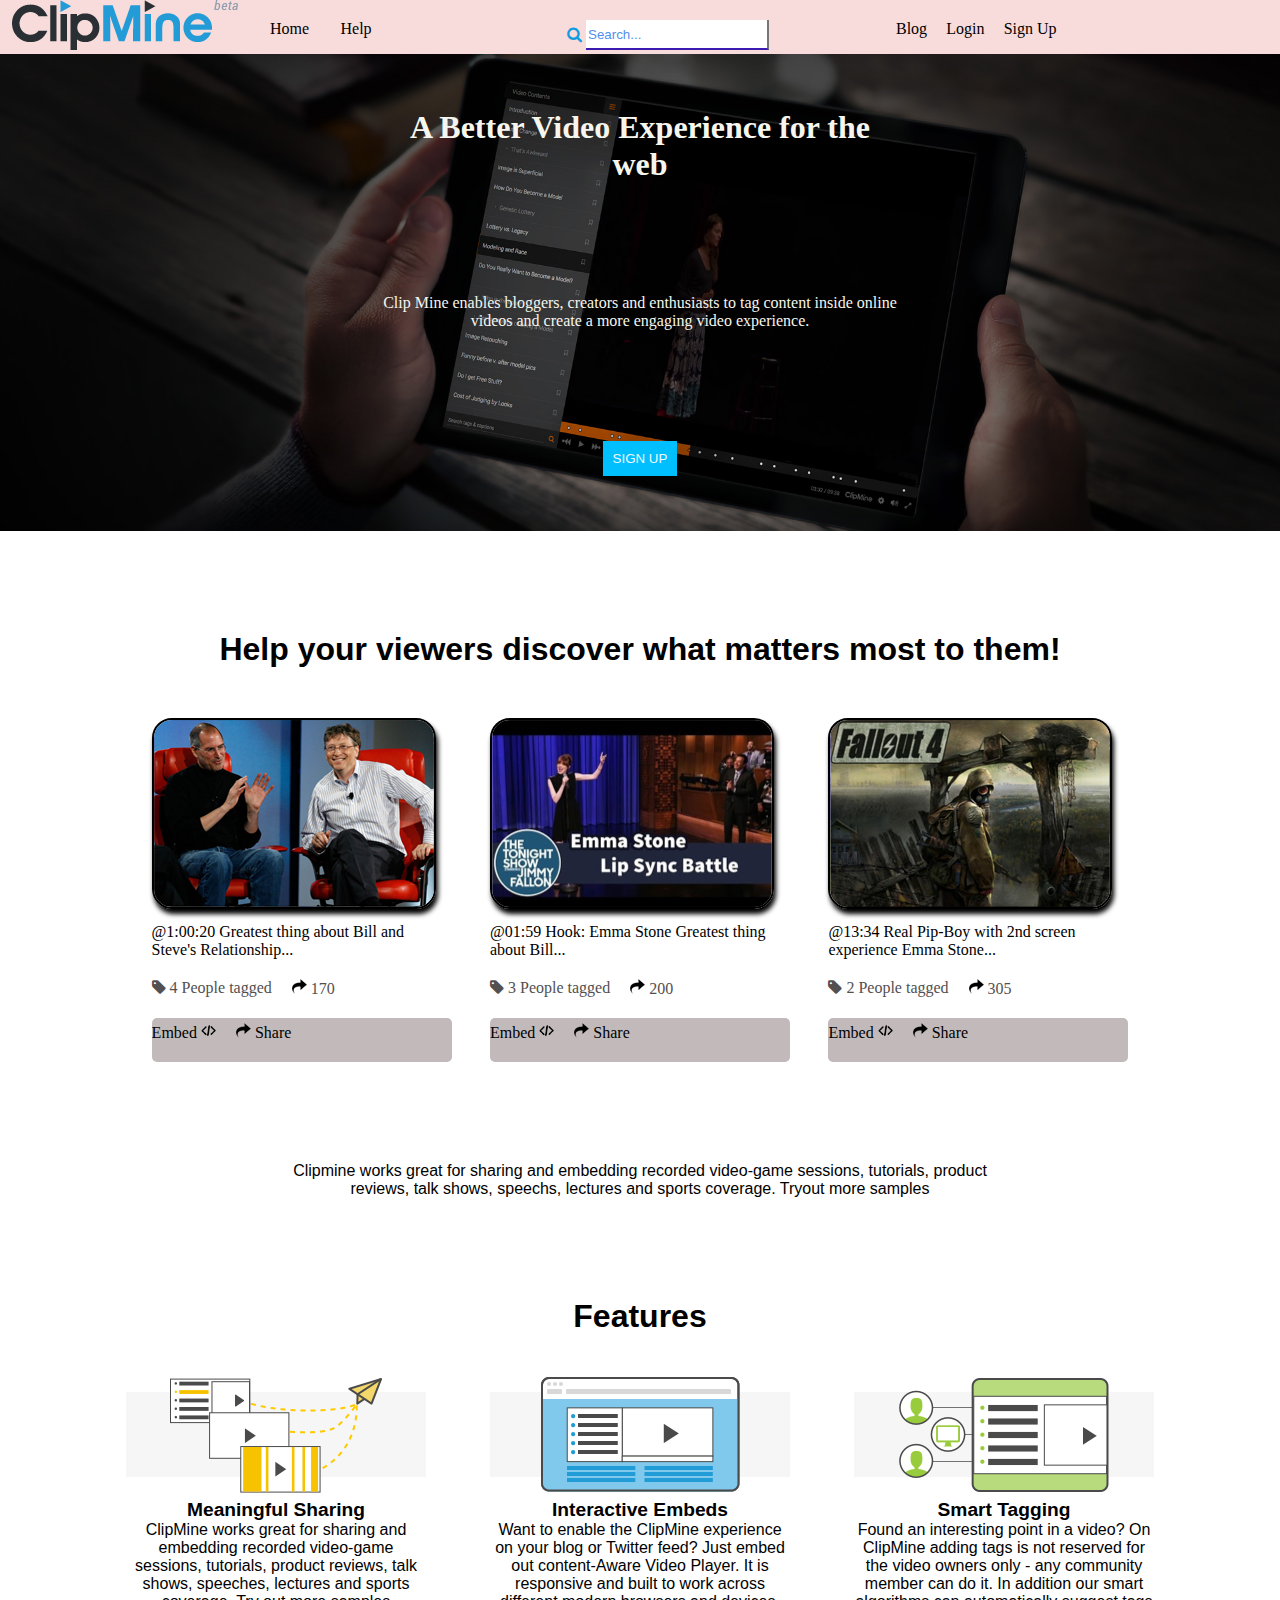
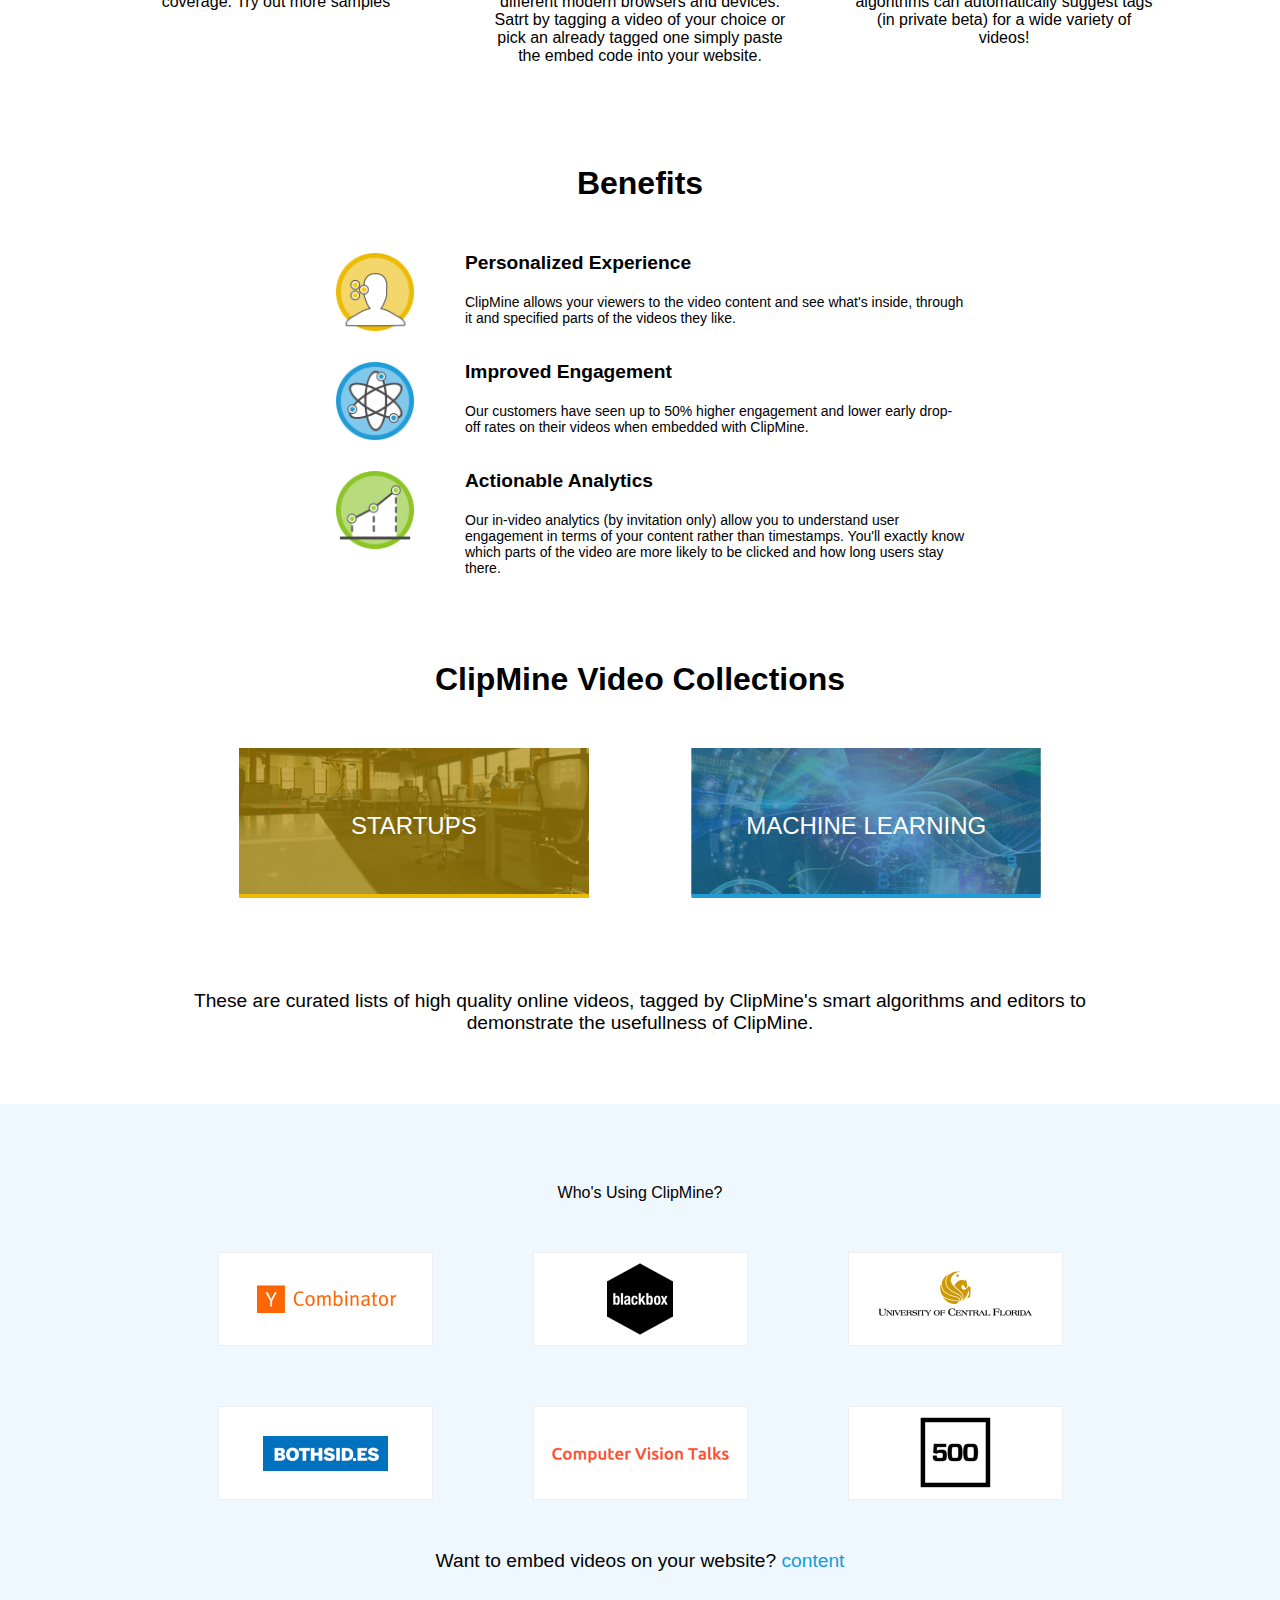
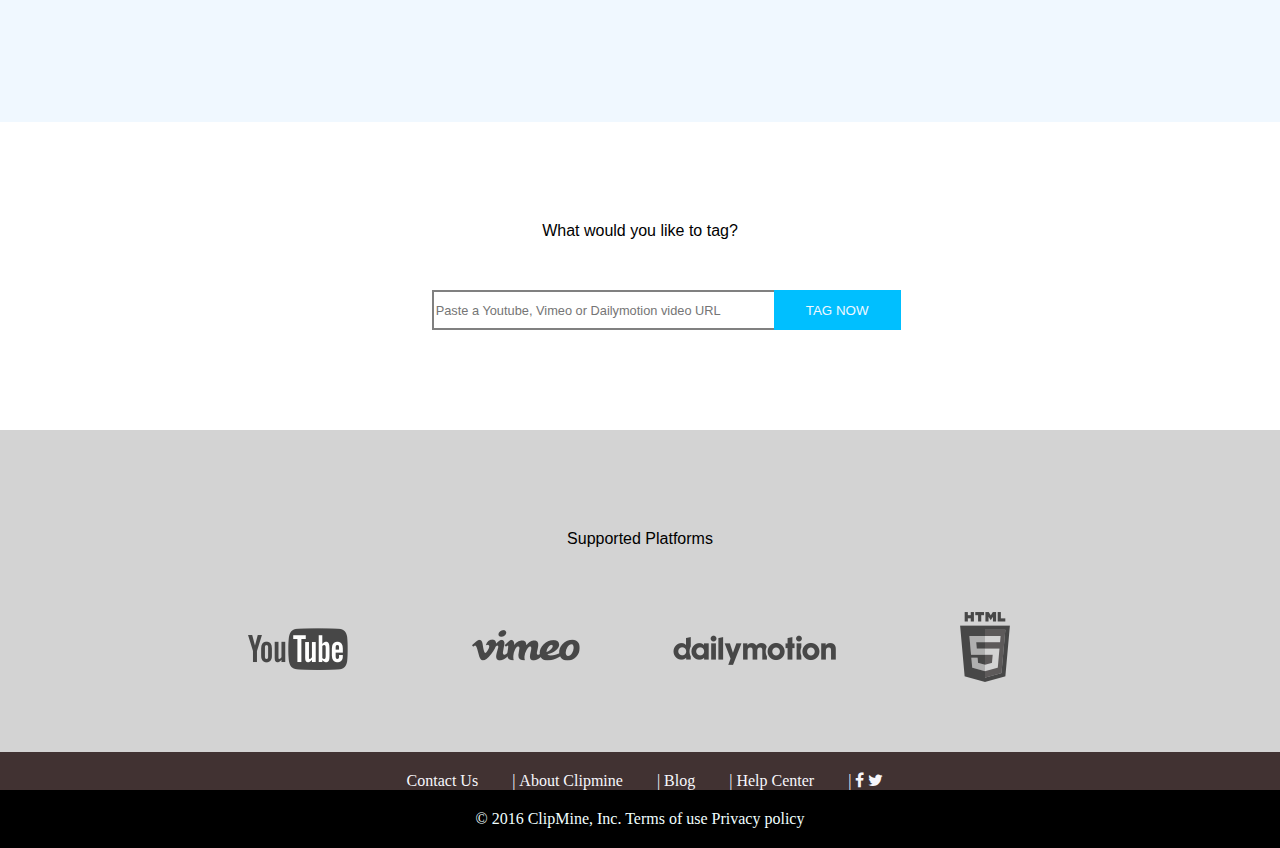
==== commit 66c3f2a5: "changes" ====
--- a/index.html
+++ b/index.html
@@ -14,19 +14,13 @@
     <title>ClipMine</title>
   </head>
   <body>
-    <header class="header">
-      <div class="menu-container">
-        <img
-          src="clipmine_logo_beta_226x50.png"
-          alt="Image not preview"
-          id="image-logo"
-        />
-        <nav class="menu-button">
-          <ul>
-            <li id="menu-button"><a href="#">Home</a></li>
-            <li id="menu-button"><a href="#">Help</a></li>
-          </ul>
-        </nav>
+    <header>
+      <div class="left">
+        <div class="logo-container"><img src="clipmine_logo_beta_226x50.png" alt="Image not Preview"></div>
+        <div class="logo-container" id="home-btn">Home</div>
+        <div class="logo-container" id="home-btn">Help</div>
+      </div> 
+      <div class="main">
         <form class="form-item__submit">
           <button type="submit" id="search-button">
             <li class="fa fa-search"></li>
@@ -40,15 +34,23 @@
           />
         </form>
       </div>
-      <div class="sign-buttons">
-        <ul>
-          <li><a href="#">Blog</a></li>
-          <li><a href="#">Login</a></li>
-          <li><a href="#">Sign Up</a></li>
-        </ul>
+      <div class="right">
+        <div class="sign-btn">Blog</div>
+        <div class="sign-btn">Login</div>
+        <div class="sign-btn">Sign Up</div>
       </div>
     </header>
     <main>
+      <div class="main-video">
+        <div class="main-video__heading">
+          <h1 id="heading-one">A Better Video Experience for the web</h1>
+        </div>
+        <div class="main-video__heading">
+          <p>Clip Mine enables bloggers, creators and enthusiasts to tag content inside online videos and create a more engaging video experience.</p>
+        </div>
+        <div class="main-video__heading">
+          <button id="signup-button">sign up</button></div>
+        </div>
       <div class="video__des">
         <p id="container-title">
           <h6 id="heading7">Help your viewers discover what matters most to them!</h6>
@@ -185,210 +187,211 @@
           more samples
         </p>
       </div>
-    <div class="features__container">
-      <h6 id="heading7">Features</h6>
-      <div class="features-container__boxes">
-        <div class="feature__box">
+      <div class="features-container">
+        <h6 id="heading7">Features</h6>
+        <div class="features-container__boxes">
+          <div class="feature-box">
+            <img
+              src="features/index-sharing_300x120.png"
+              alt="Meaningful Sharing"
+            />
+            <h5>Meaningful Sharing</h5>
+            <p id="detail-paragraph">
+              ClipMine works great for sharing and embedding recorded video-game
+              sessions, tutorials, product reviews, talk shows, speeches, lectures
+              and sports coverage. Try out more samples
+            </p>
+          </div>
+          <div class="feature-box">
+            <img
+              src="features/index-embeds_300x120.png"
+              alt="Interactive Embeds"
+            />
+            <h5>Interactive Embeds</h5>
+            <p id="detail-paragraph">
+              Want to enable the ClipMine experience on your blog or Twitter feed?
+              Just embed out content-Aware Video Player. It is responsive and
+              built to work across different modern browsers and devices. Satrt by
+              tagging a video of your choice or pick an already tagged one simply
+              paste the embed code into your website.
+            </p>
+          </div>
+          <div class="feature-box">
+            <img src="features/index-tagging_300x120.png" alt="Smart Tagging" />
+            <h5>Smart Tagging</h5>
+            <p id="detail-paragraph">
+              Found an interesting point in a video? On ClipMine adding tags is
+              not reserved for the video owners only - any community member can do
+              it. In addition our smart algorithms can automatically suggest tags
+              (in private beta) for a wide variety of videos!
+            </p>
+          </div>
+        </div>
+      </div>
+      <div class="benefits-container">
+        <h6 id="heading7">Benefits</h6>
+        <div class="benefits">
+          <div class="benefit-image__Experience">
+            <img
+              src="benefits/index-benefit-personal_166x166.png"
+              id="benefit-image"
+            />
+          </div>
+          <div class="benefit-item2">
+            <h5 id="benefits-heading">Personalized Experience</h5>
+          </div>
+          <div class="benefit-description">
+            <p>
+              ClipMine allows your viewers to the video content and see what's
+              inside, through it and specified parts of the videos they like.
+            </p>
+          </div>
+          <div class="benefit-image__Engagement">
+            <img
+              src="benefits/index-benefit-engagement_166x166.png"
+              id="benefit-image"
+            />
+          </div>
+          <div class="benefit-item2">
+            <h5 id="benefits-heading">Improved Engagement</h5>
+          </div>
+          <div class="benefit-description">
+            Our customers have seen up to 50% higher engagement and lower early
+            drop-off rates on their videos when embedded with ClipMine.
+          </div>
+          <div class="benefit-image__Analytics">
+            <img
+              src="benefits/index-benefit-analytics_166x166.png"
+              id="benefit-image"
+            />
+          </div>
+          <div class="benefit-item2">
+            <h5 id="benefits-heading">Actionable Analytics</h5>
+          </div>
+          <div class="benefit-description">
+            Our in-video analytics (by invitation only) allow you to understand
+            user engagement in terms of your content rather than timestamps.
+            You'll exactly know which parts of the video are more likely to be
+            clicked and how long users stay there.
+          </div>
+        </div>
+      </div>
+      <div class="Video-container">
+        <h6 id="heading7">ClipMine Video Collections</h6>
+        <div class="video__containers">
+          <div class="video-container__clipmine">
+            <img
+              src="collections/collection-startup_460x184.png"
+              alt="Image Not Preview"
+              id="startup__img"
+            />
+            <div class="startup__detail">
+              <p id="startup__detail__setting">Startups</p>
+            </div>
+          </div>
+          <div class="Video-container__clipmine">
+            <img
+              src="collections/collection-ml_461x184.png"
+              alt="Image Not Preview"
+              id="startup__img"
+            />
+            <div class="startup__detail">
+              <p id="startup__detail__setting">Machine Learning</p>
+            </div>
+          </div>
+        </div>
+      </div>
+      <p id="clipmine-last__line">
+        These are curated lists of high quality online videos, tagged by
+        ClipMine's smart algorithms and editors to <br />
+        demonstrate the usefullness of ClipMine.
+      </p>
+      <div class="content__image">
+        <p id="container-title">Who's Using ClipMine?</p>
+        <div class="mineclip-content__images">
+          <img src="partners/partner-yc_215x94.png" alt="Image not preview" />
           <img
-            src="features/index-sharing_300x120.png"
-            alt="Meaningful Sharing"
+            src="partners/partner-blackbox_215x94.png"
+            alt="Image not preview"
           />
-          <h5>Meaningful Sharing</h5>
-          <p id="detail-paragraph">
-            ClipMine works great for sharing and embedding recorded video-game
-            sessions, tutorials, product reviews, talk shows, speeches, lectures
-            and sports coverage. Try out more samples
-          </p>
-        </div>
-        <div class="feature__box">
+          <img src="partners/partner-ucf_215x94.png" alt="Image not preview" />
           <img
-            src="features/index-embeds_300x120.png"
-            alt="Interactive Embeds"
+            src="partners/partner-bothsides_215x94.png"
+            alt="Image not preview"
           />
-          <h5>Interactive Embeds</h5>
-          <p id="detail-paragraph">
-            Want to enable the ClipMine experience on your blog or Twitter feed?
-            Just embed out content-Aware Video Player. It is responsive and
-            built to work across different modern browsers and devices. Satrt by
-            tagging a video of your choice or pick an already tagged one simply
-            paste the embed code into your website.
-          </p>
-        </div>
-        <div class="feature__box">
-          <img src="features/index-tagging_300x120.png" alt="Smart Tagging" />
-          <h5>Smart Tagging</h5>
-          <p id="detail-paragraph">
-            Found an interesting point in a video? On ClipMine adding tags is
-            not reserved for the video owners only - any community member can do
-            it. In addition our smart algorithms can automatically suggest tags
-            (in private beta) for a wide variety of videos!
-          </p>
-        </div>
-      </div>
-    </div>
-    <div class="benefits-container">
-      <h6 id="heading7">Benefits</h6>
-      <div class="benefits">
-        <div class="benefit-image__Experience">
+          <img src="partners/partner-cv_215x94.png" alt="Image not preview" />
           <img
-            src="benefits/index-benefit-personal_166x166.png"
-            id="benefit-image"
+            src="partners/partner-500startups_215x94.png"
+            alt="Image not preview"
           />
         </div>
-        <div class="benefit-item2">
-          <h5 id="benefits-heading">Personalized Experience</h5>
-        </div>
-        <div class="benefit-description">
-          <p>
-            ClipMine allows your viewers to the video content and see what's
-            inside, through it and specified parts of the videos they like.
-          </p>
-        </div>
-        <div class="benefit-image__Engagement">
-          <img
-            src="benefits/index-benefit-engagement_166x166.png"
-            id="benefit-image"
-          />
-        </div>
-        <div class="benefit-item2">
-          <h5 id="benefits-heading">Improved Engagement</h5>
-        </div>
-        <div class="benefit-description">
-          Our customers have seen up to 50% higher engagement and lower early
-          drop-off rates on their videos when embedded with ClipMine.
-        </div>
-        <div class="benefit-image__Analytics">
-          <img
-            src="benefits/index-benefit-analytics_166x166.png"
-            id="benefit-image"
-          />
-        </div>
-        <div class="benefit-item2">
-          <h5 id="benefits-heading">Actionable Analytics</h5>
-        </div>
-        <div class="benefit-description">
-          Our in-video analytics (by invitation only) allow you to understand
-          user engagement in terms of your content rather than timestamps.
-          You'll exactly know which parts of the video are more likely to be
-          clicked and how long users stay there.
-        </div>
-      </div>
-    </div>
-    <div class="Video-container">
-      <h6 id="heading7">ClipMine Video Collections</h6>
-      <div class="video__containers">
-        <div class="video-container__clipmine">
-          <img
-            src="collections/collection-startup_460x184.png"
-            alt="Image Not Preview"
-            id="startup__img"
-          />
-          <div class="startup__detail">
-            <p id="startup__detail__setting">Startups</p>
-          </div>
-        </div>
-        <div class="Video-container__clipmine">
-          <img
-            src="collections/collection-ml_461x184.png"
-            alt="Image Not Preview"
-            id="startup__img"
-          />
-          <div class="startup__detail">
-            <p id="startup__detail__setting">Machine Learning</p>
-          </div>
-        </div>
-      </div>
-    </div>
-    <p id="clipmine__last__line">
-      These are curated lists of high quality online videos, tagged by
-      ClipMine's smart algorithms and editors to <br />
-      demonstrate the usefullness of ClipMine.
-    </p>
-    <div class="content__image">
-      <p id="container-title">Who's Using ClipMine?</p>
-      <div class="mineclip-content__images">
-        <img src="partners/partner-yc_215x94.png" alt="Image not preview" />
-        <img
-          src="partners/partner-blackbox_215x94.png"
-          alt="Image not preview"
-        />
-        <img src="partners/partner-ucf_215x94.png" alt="Image not preview" />
-        <img
-          src="partners/partner-bothsides_215x94.png"
-          alt="Image not preview"
-        />
-        <img src="partners/partner-cv_215x94.png" alt="Image not preview" />
-        <img
-          src="partners/partner-500startups_215x94.png"
-          alt="Image not preview"
-        />
-      </div>
-      <p id="container-title2">
-        Want to embed videos on your website? <span id="span1">content</span>
-      </p>
-    </div>
-    <form id="form__containers">
-      <p id="container-title">What would you like to tag?</p>
-      <div class="form__containers">
-        <div class="form__input">
-          <input
-            type="url"
-            name="url"
-            placeholder="Paste a Youtube, Vimeo or Dailymotion video URL"
-            id="input__tag"
-            required
-          />
-        </div>
-        <div class="form__input">
-          <button type="submit" id="tag-now__btn">Tag Now</button>
-        </div>
-      </div>
-    </form>
-    <div class="platform">
-      <p id="container-title">Supported Platforms</p>
-      <div class="platforms__container">
-        <div class="platform__container">
-          <img
-            src="platforms/platform-youtube_230x100.png"
-            alt="Youtube logo not preview"
-          />
-        </div>
-        <div class="platform__container">
-          <img
-            src="platforms/platform-vimeo_230x100.png"
-            alt="Vimeo logo not preview"
-          />
-        </div>
-        <div class="platform__container">
-          <img
-            src="platforms/platform-dailymotion_230x100.png"
-            alt="Dailymotion logo not preview"
-          />
-        </div>
-        <div class="platform__container">
-          <img
-            src="platforms/platform-html5_230x100.png"
-            alt="HTML5 logo not preview"
-          />
-        </div>
-      </div>
-    </div>
-    <div class="contacts__info">
-      <ul>
-        <li id="contact-info">Contact Us</li>
-        |
-        <li id="contact-info">About Clipmine</li>
-        |
-        <li id="contact-info">Blog</li>
-        |
-        <li id="contact-info">Help Center</li>
-        |
-        <li id="contact-info">
-          <i class="fa fa-facebook"></i> <i class="fa fa-twitter"></i>
-        </li>
-      </ul>
-    </div>
+        <p id="container-title2">
+          Want to embed videos on your website? <span id="span1">content</span>
+        </p>
+      </div>
+      <form id="form__containers">
+        <p id="container-title">What would you like to tag?</p>
+        <div class="form__containers">
+          <div class="form__input">
+            <input
+              type="url"
+              name="url"
+              placeholder="Paste a Youtube, Vimeo or Dailymotion video URL"
+              id="input__tag"
+              required
+            />
+          </div>
+          <div class="form__input">
+            <button type="submit" id="tag-now__btn">Tag Now</button>
+          </div>
+        </div>
+      </form>
+      <div class="platform">
+        <p id="container-title">Supported Platforms</p>
+        <div class="platforms__container">
+          <div class="platform__container">
+            <img
+              src="platforms/platform-youtube_230x100.png"
+              alt="Youtube logo not preview"
+            />
+          </div>
+          <div class="platform__container">
+            <img
+              src="platforms/platform-vimeo_230x100.png"
+              alt="Vimeo logo not preview"
+            />
+          </div>
+          <div class="platform__container">
+            <img
+              src="platforms/platform-dailymotion_230x100.png"
+              alt="Dailymotion logo not preview"
+            />
+          </div>
+          <div class="platform__container">
+            <img
+              src="platforms/platform-html5_230x100.png"
+              alt="HTML5 logo not preview"
+            />
+          </div>
+        </div>
+      </div>
+    </main>
     <footer>
+      <div class="contacts__info">
+        <ul>
+          <li id="contact-info">Contact Us</li>
+          |
+          <li id="contact-info">About Clipmine</li>
+          |
+          <li id="contact-info">Blog</li>
+          |
+          <li id="contact-info">Help Center</li>
+          |
+          <li id="contact-info">
+            <i class="fa fa-facebook"></i> <i class="fa fa-twitter"></i>
+          </li>
+        </ul>
+      </div>
       <div class="copyright__container">
         &copy; 2016 ClipMine, Inc. Terms of use Privacy policy
       </div>
--- a/style.css
+++ b/style.css
@@ -1,24 +1,133 @@
 * {
   margin: 0;
-}
-.header {
+  box-sizing: border-box;
+}
+header {
   background-color: bisque;
 }
 
-.menu-container {
-  display: flex;
-  justify-content: left;
-}
-
-@media (max-width: 768px) {
-  .menu-container {
-    display: flex;
-    flex-direction: column;
-  }
-
-  .sign-buttons {
-    display: flex;
-    flex-direction: column;
+.left {
+  display: flex;
+  flex-direction: row;
+  justify-content: space-evenly;
+  background-color: #f8dcdc;
+  float: left;
+  width: 30%;
+  gap: 5%;
+}
+
+#home-btn {
+  margin-top: 20px;
+}
+
+.main {
+  background-color: #f8dcdc;
+  float: left;
+  width: 40%;
+  padding-bottom: 4px;
+}
+
+.right {
+  display: flex;
+  flex-direction: row;
+  float: left;
+  width: 30%;
+  background-color: #f8dcdc;
+  gap: 5%;
+  padding-bottom: 16px;
+}
+
+.sign-btn {
+  margin-top: 20px;
+}
+
+@media screen and (max-width: 768px) {
+  .left,
+  .main,
+  .right {
+    width: 100%;
+    display: flex;
+    flex-wrap: wrap;
+  }
+
+  body {
+    width: auto;
+    display: flex;
+    flex-wrap: wrap;
+  }
+}
+
+.main-video {
+  /* background: linear-gradient(to top, rgba(80, 68, 18, 0.6) 10%, transparent),
+    url("top-section_2180x750.jpg"), #ff1b68; */
+  background-image: url("./top-section_2180x750.jpg");
+  background-size: cover;
+  /* background-position: left 20% bottom 20%; */
+  background-repeat: no-repeat;
+  background-origin: border-box;
+  background-clip: border-box;
+  /* background-image: linear-gradient(
+    180deg,
+    red 70%,
+    blue 60%,
+    rgba(0, 0, 0, 0.5)
+  );
+  background-image: radial-gradient(
+    ellipse farthest-corner at 20% 50%,
+    red,
+    blue 70%,
+    green
+  ); */
+  width: 100vw;
+  max-width: 100%;
+
+  height: 53vh;
+  /* border: 5px dashed red; */
+  /* position: relative; */
+}
+
+/* @media (max-width: 768px) {
+  .main-video;
+} */
+
+.main-video {
+  display: grid;
+  grid-template-columns: auto;
+  row-gap: 0%;
+  justify-content: center;
+  align-items: center;
+  text-align: center;
+  color: rgb(246, 246, 238);
+}
+
+.main-video__heading {
+  width: 60%;
+  margin: auto;
+}
+
+@media (width: 768px) {
+  .menu-button > li {
+    display: flex;
+    flex-wrap: wrap;
+    gap: 0%;
+  }
+}
+
+#signup-button {
+  background-color: deepskyblue;
+  border: none;
+  padding: 10px;
+  text-transform: uppercase;
+  color: aliceblue;
+  cursor: pointer;
+}
+
+@media (max-width: 768px) {
+  .sign-buttons > ul {
+    display: grid;
+    grid-template-columns: auto;
+    color: rgb(246, 246, 238);
+    stroke: 2px black;
   }
 
   #image-logo {
@@ -26,6 +135,11 @@
     height: auto;
   }
 
+  #signup-button {
+    position: absolute;
+    top: auto;
+  }
+
   .video__boxes {
     display: flex;
     flex-wrap: wrap;
@@ -59,6 +173,13 @@
   margin-left: 50px;
   margin-top: 20px;
   min-height: 20px;
+}
+
+@media (max-width: 768px) {
+  .form-item__submit {
+    position: absolute;
+    right: 100px;
+  }
 }
 
 #search-button {
@@ -67,16 +188,6 @@
   border: none;
   font-size: 1rem;
   width: 25px;
-  cursor: pointer;
-}
-
-.sign-buttons {
-  display: flex;
-  justify-content: right;
-  position: absolute !important;
-  top: 20px !important;
-  right: 2% !important;
-  color: blue;
   cursor: pointer;
 }
 
@@ -191,7 +302,7 @@
   height: 15px;
 }
 
-.features__container {
+.features-container {
   margin-top: 100px;
 }
 
@@ -208,12 +319,12 @@
     flex-wrap: wrap;
   }
 
-  .feature__box {
+  .feature-box {
     margin-top: 50px;
   }
 }
 
-.feature__box {
+.feature-box {
   width: 300px;
   text-align: center;
 }
@@ -255,9 +366,10 @@
 }
 
 @media (max-width: 768px) {
-  .benefits {
-    display: flex;
-    flex-wrap: wrap;
+  .benefits > div {
+    display: flex;
+    flex-wrap: wrap;
+    gap: 0%;
   }
 }
 
@@ -275,7 +387,7 @@
 
 .benefit-image__Analytics {
   grid-row-start: 5;
-  grid-row-end: 7;
+  grid-row-end: 8;
   justify-self: end;
 }
 
@@ -298,6 +410,15 @@
   gap: 8%;
   /* width: auto; */
 }
+
+@media (max-width: 768px) {
+  .video__containers {
+    display: grid;
+    grid-template-rows: auto;
+    row-gap: 50%;
+  }
+}
+
 #heading7 {
   text-align: center;
 }
@@ -316,7 +437,13 @@
   font-size: 1.5rem;
 }
 
-#clipmine__last__line {
+@media (max-width: 768px) {
+  #clipmine__last__line {
+    word-wrap: normal;
+  }
+}
+
+#clipmine-last__line {
   margin-top: 150px;
   margin-bottom: 70px;
   text-align: center;
@@ -358,6 +485,19 @@
   row-gap: 60px;
 }
 
+@media (max-width: 768px) {
+  .mineclip-content__images {
+    display: flex;
+    flex-wrap: wrap;
+    align-items: center;
+  }
+
+  .mineclip-content__images > img {
+    width: auto;
+    height: auto;
+  }
+}
+
 #container-title3 {
   text-align: center;
 }
@@ -371,6 +511,15 @@
   display: flex;
   justify-content: center;
   gap: 127px;
+}
+
+@media (max-width: 768px) {
+  .form__containers > {
+    display: flex;
+    justify-content: center;
+    width: fit-content;
+    flex-wrap: wrap;
+  }
 }
 
 #input__tag {
@@ -385,7 +534,7 @@
 }
 
 #tag-now__btn {
-  height: 46px;
+  height: 40px;
   width: 170%;
   background-color: deepskyblue;
   border: none;
@@ -398,6 +547,13 @@
   background-color: aqua;
 }
 
+@media (max-width: 768px) {
+  #tag-now__btn {
+    width: auto;
+    height: 40px;
+  }
+}
+
 .platform {
   justify-content: center;
   background-color: lightgray;
@@ -409,7 +565,24 @@
   display: flex;
   margin-top: 50px;
   justify-content: center;
-  gap: 50px;
+}
+
+@media (max-width: 768px) {
+  .platform {
+    margin: auto;
+    display: flex;
+    flex-wrap: wrap;
+    justify-content: center;
+    margin: auto;
+    width: auto;
+  }
+
+  .platforms__container {
+    display: flex;
+    flex-wrap: wrap;
+    justify-content: center;
+    margin: auto;
+  }
 }
 
 .contacts__info {
@@ -419,6 +592,27 @@
   color: rgb(247, 247, 252);
   padding-top: 20px;
   padding-bottom: 0px;
+}
+
+@media (max-width: 768px) {
+  .contacts__info {
+    display: flex;
+    flex-wrap: wrap;
+    width: auto;
+    justify-content: center;
+    text-align: center;
+    padding: auto;
+  }
+
+  .copyright__container {
+    display: flex;
+    flex-wrap: wrap;
+    text-align: center;
+    margin: 0%;
+    justify-content: center;
+    width: auto;
+    padding: auto;
+  }
 }
 
 #contact-info {
